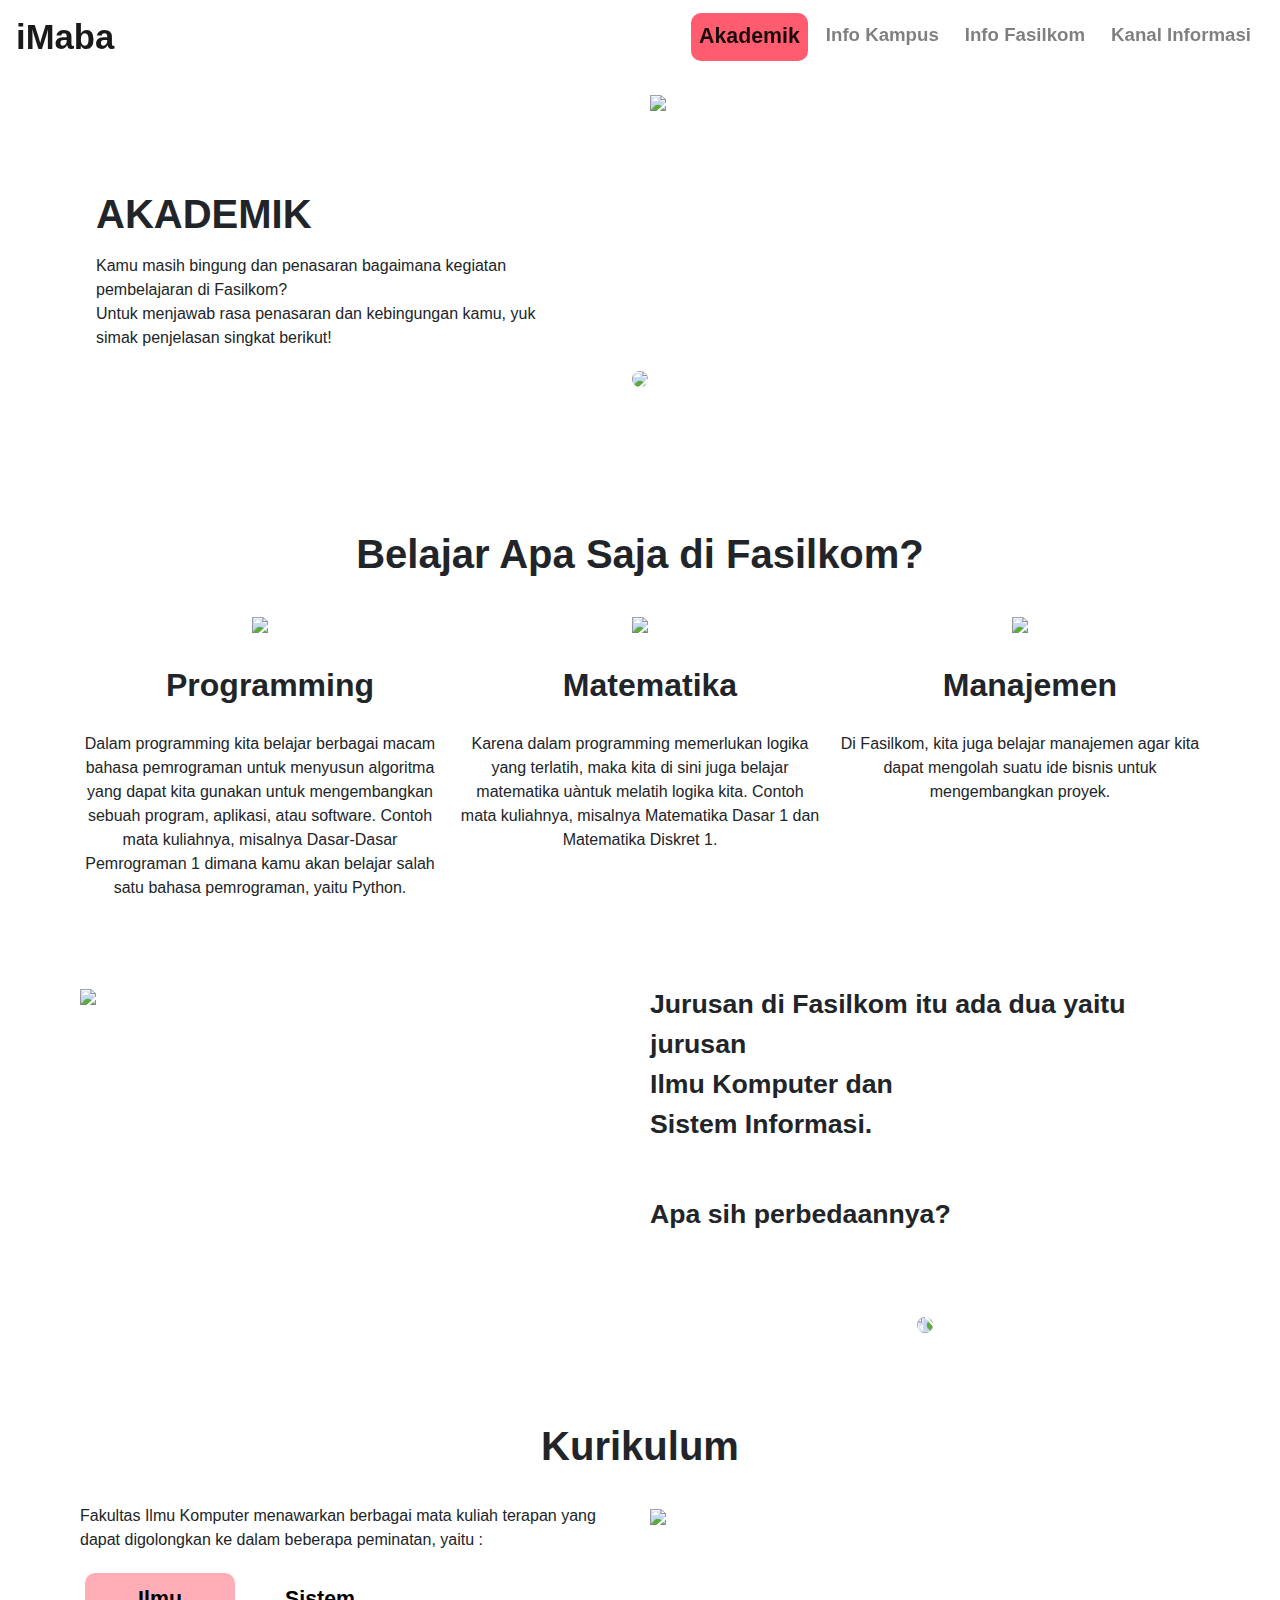
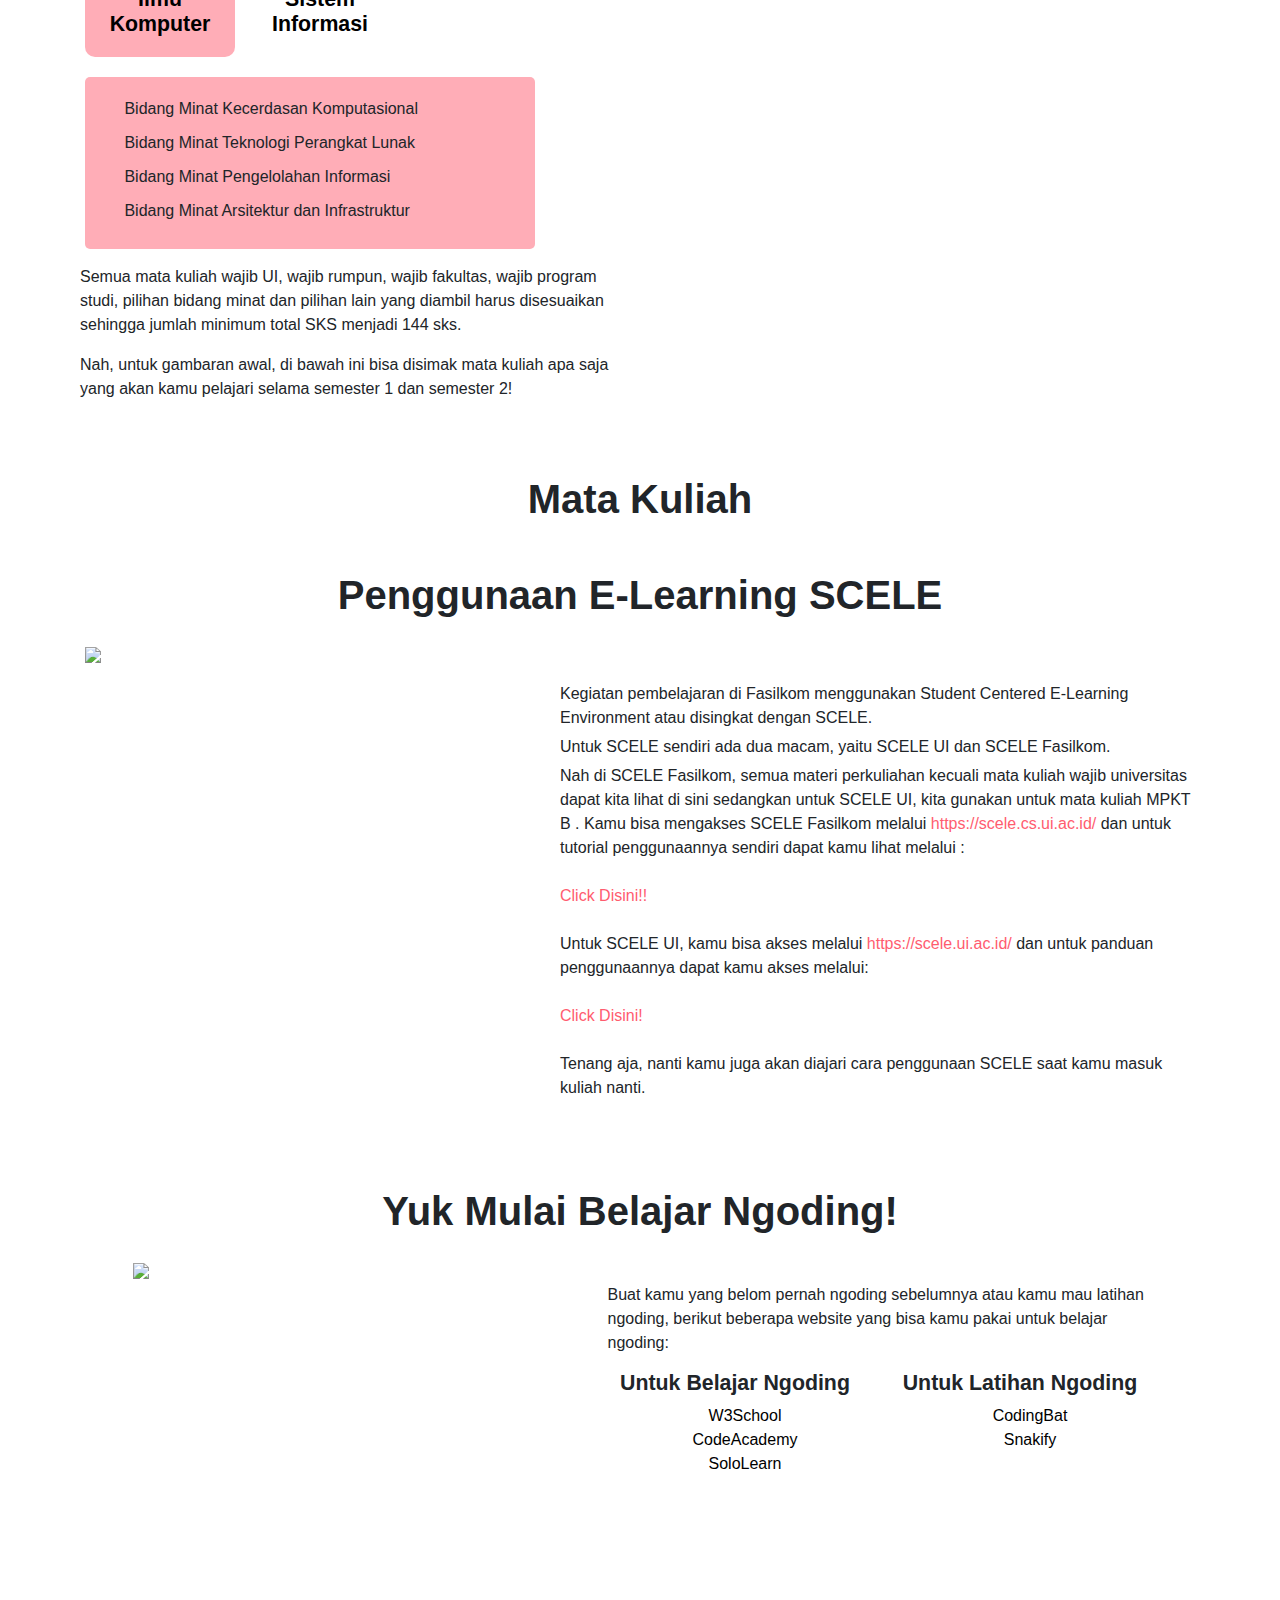
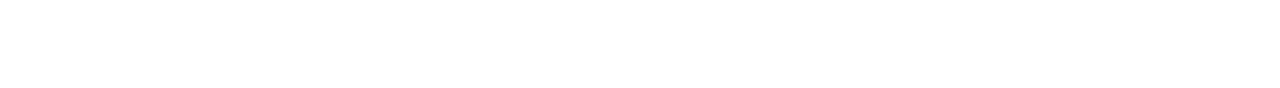
==== akademik.html @ 7ec6d820 "asd" ====
<!DOCTYPE html>
<html lang="en">
<head>
    <meta charset="UTF-8">
    <meta name="viewport" content="width=device-width, initial-scale=1.0">
    <meta http-equiv="X-UA-Compatible" content="ie=edge">
    <link rel="stylesheet" href="https://stackpath.bootstrapcdn.com/bootstrap/4.3.1/css/bootstrap.min.css" integrity="sha384-ggOyR0iXCbMQv3Xipma34MD+dH/1fQ784/j6cY/iJTQUOhcWr7x9JvoRxT2MZw1T" crossorigin="anonymous">
    <link rel="stylesheet" href="akademik.css">
    <link rel="stylesheet" href="navbar.css">
    <title>Akademik</title>
</head>
<body>
    <nav class="navbar fixed-top navbar-expand-lg navbar-light m-auto" id="navbar">
        <a class="navbar-brand mr-auto" id="imaba" href="index.html">iMaba</a>
        <button onclick="changeColorButton()" class="navbar-toggler ml-auto" type="button" data-toggle="collapse" data-target="#navbarSupportedContent" aria-controls="navbarSupportedContent" aria-expanded="false" aria-label="Toggle navigation">
            <span class="navbar-toggler-icon"></span>
          </button>
        <div class="collapse navbar-collapse ml-auto" id="navbarSupportedContent">
            <ul class="navbar-nav ml-auto">
                    <li class="nav-item">
                            <a class="nav-link active" id=akademik href="akademik.html">Akademik</a>
                        </li>
                <li class="nav-item">   
                    <a class="nav-link" id=UI href="#">Info Kampus</a>
                </li>
                <li class="nav-item">
                    <a class="nav-link" id=pacil href="#">Info Fasilkom</a>
                </li>
                <li class="nav-item">
                    <a class="nav-link" id=info href="#">Kanal Informasi</a>
                </li>
            </ul>
        </div>
    </nav>
    <div id="app">
            <div class="container-fluid first-page fadein-swap px-5" id="first-page">
                    <div class="row">
                        <div class="col-md-5 mx-5 opening">
                            <h1>AKADEMIK</h1>
                            <p class="mt-3">Kamu masih bingung dan penasaran bagaimana kegiatan pembelajaran di Fasilkom? <br> Untuk menjawab rasa penasaran dan kebingungan kamu, yuk simak penjelasan singkat berikut!</p>
                        </div>
                        <div class="col-md-6">
                                <img class="img-fluid person" src="Asset/200ppi/Asset 1people.png">
                    </div>
                </div>
                <div class="text-center">
                        <a class="text-center" id="start" style="border:none; border-radius: 50%; height: 80px; width:auto;" href="#part1">
                            <img class="img-button" src="Asset/200ppi/Asset 5button arrow.png" style="height: 80px; width:auto; border-radius: 50%; transition: 0.5s">
                        </a>
                    </div>
            </div>
                <div class="container part1 fadein-swap mb-5" id="part1" style="padding-top:90px;">
                    <h1 class="text-center">Belajar Apa Saja di Fasilkom?</h1>
                    <div class="row my-4">
                       <div class="col-md">
                           <div class="text-center">
                                <img src="Asset/200ppi/Asset 1komputer akademik.png" class="img-fluid" style="max-width: 200px; height:auto;">
                                <h2 class="text-center" style="padding-top: 30px; padding-left: 20px;padding-bottom: 20px;">Programming</h2>
                                <p> Dalam programming kita belajar berbagai macam bahasa pemrograman untuk menyusun algoritma yang dapat kita gunakan untuk mengembangkan sebuah program, aplikasi, atau software. Contoh mata kuliahnya, misalnya Dasar-Dasar Pemrograman 1 dimana kamu akan belajar salah satu bahasa pemrograman, yaitu Python.</p>
                            </div>         
                       </div>
                       <div class="col-md">
                            <div class="text-center">
                                    <img src="Asset/200ppi/Asset 2integral.png" class="img-fluid" style="max-width: 200px; height:auto;">
                                    <h2 class="text-center" style="padding-top: 30px; padding-left: 20px;padding-bottom: 20px;">Matematika</h2>
                                    <p> Karena dalam programming memerlukan 
                                            logika yang terlatih, maka kita di sini juga 
                                            belajar matematika uàntuk melatih 
                                            logika kita. Contoh mata kuliahnya, 
                                            misalnya Matematika Dasar 1 dan 
                                            Matematika Diskret 1.</p>
                                </div> 
                       </div> 
                       <div class="col-md fadein-swap">
                            <div class="text-center">
                                    <img src="Asset/200ppi/Asset 3manajemen.png" class="img-fluid" style="max-height: 200px; width:auto;">
                                    <h2 class="text-center" style="padding-top: 30px; padding-left: 20px;padding-bottom: 20px;">Manajemen</h2>
                                    <p> Di Fasilkom, kita juga belajar manajemen 
                                            agar kita dapat mengolah suatu ide 
                                            bisnis untuk mengembangkan proyek.</p>
                                </div> 
                       </div>
                    </div>
                </div>
            
                <div class="container slide mb-5 mx-auto" id="part2">
                    <div class="row">
                    <div class="col-md">
                        <img src="Asset/200ppi/Asset 4asking.png" style="max-width:300px; height:auto;" class="img-fluid">
                    </div>
                    <div class="col-md">
                            <p class="asking">Jurusan di Fasilkom itu ada dua yaitu jurusan 
                                    <br>Ilmu Komputer dan 
                                    <br>Sistem Informasi.</p>
                            <p class="asking">Apa sih perbedaannya?</p>
                            <div class="text-center">
                                <button  class="text-center arrow" style="background:none; border:none; height: 80px; width:auto;" onclick="showSlidesNext()" id="asking">
                                    <img src="Asset/200ppi/Asset 5button arrow.png" style="height: 80px; width:auto; transform: rotate(270deg); border-radius:50%; transition: 0.5s">
                                </button>
                            </div>
                    </div>
                </div>
                </div>
                <div class="container slide fadein mb-5 mx-auto" id="part3">
                        <div id="dummy" style="height:80px;"></div>
                        <h1 class="text-center">Perbedaan Ilmu Komputer dengan Sistem Informasi</h1>
                    <div class="row" style="padding-top: 30px;">
                        <div class="col-md">
                            <ul class="text-center list-group" id="switch-swap">
                                <li class="list-group-item text-center" id="ilkom" style="border-radius:10px; background: none;" >
                                    <button class="text-center" style="background:none; border:none; padding-top: 5px;" onclick="swapPerbedaanIlkom()"><h2 style="background:none;" class="text-center">Ilmu Komputer</h2></button>
                                </li>
                                <li class="list-group-item text-center" id ="SI" style="border-radius:10px; background: none;">
                                    <button class="text-center" id="SI-button"  style="background:none; border:none; " onclick="swapPerbedaanSI()"><h2 class="text-center" style="background:none;">Sistem Informasi</h2></button>
                                </li>
                            </ul>
                        </div>
                        <div class="col-md-7 mx-2" id="swaped">
                            <div class="swap fadein-swap">
                                    <p>Dalam jurusan Ilmu Komputer, kita belajar 
                                            pemanfaatan ilmu komputer, diantaranya desain 
                                            algoritma dan implementasinya untuk 
                                            mengembangkan perangkat lunak yang 
                                            berkualitas hingga pemutakhiran aplikasi 
                                            berbasis kecerdasan buatan, robotika, 
                                            pengolahan informasi multimedia, keamanan 
                                            informasi dan jaringan, serta pengolahan 
                                            data besar.</p>
                                        <p>Ilmu Komputer mencakup fondasi bidang komputasi, 
                                            meliputi pemrograman, perancangan & analisis algoritma, 
                                            arsitektur komputer, sistem operasi, jaringan komputer, 
                                            teori komputasi, sistem cerdas, rekayasa perangkat lunak, 
                                            analisis numerik, dan sebagainya.
                                            </p>
                            </div>
                            <div class="swap fadein-swap">
                                    <p>Dalam jurusan Sistem Informasi, kita menggabungkan 
                                            konsep komputer dengan bisnis manajemen. 
                                            Sistem Informasi berfokus pada pengembangan, 
                                            pemanfaatan, dan pengelolaan 
                                            Sistem Informasi/Teknologi Informasi d
                                            alam suatu organisasi.</p>
                                        <p>Sistem Informasi mencakup fondasi bidang bisnis, 
                                            meliputi administrasi bisnis, 
                                            prinsip-prinsip manajemen,  
                                            sistem informasi, sistem informasi 
                                            akuntansi dan keuangan, sistem-sistem 
                                            perusahaan, arsitektur & pemrograman 
                                            aplikasi perusahaan, dan sebagainya.
                                            </p>    
                             </div>   
                        </div>  
                    </div>
                </div>
                <div class="container mb-5 mx-auto" id="part4" style="margin-top: 30px;">
                    <h1 class="text-center">Kurikulum</h1>
                    <div class="row my-4">
                        <div class="col-md mx-auto mb-0">
                            <p>Fakultas Ilmu Komputer menawarkan berbagai mata kuliah terapan yang dapat 
                                    digolongkan ke dalam beberapa peminatan, yaitu :</p>
                                <ul class="list-group list-group-horizontal" style="margin-bottom: 20px;margin-top: 10px;">
                                    <li class="list-group-item text-center" id="minat-ilkom-button" style="border:none; background: none; padding:7.5px;">
                                        <button class="text-center" onclick="swapMinatIlkom()"><h2 class="text-center">Ilmu Komputer</h2></button>
                                    </li>
                                    <li class="list-group-item text-center" id="minat-SI-button" style="border:none; background: none; padding:7.5px;">
                                        <button class="text-center" onclick="swapMinatSI()"><h2 class="text-center">Sistem Informasi</h2></button>
                                    </li>
                                </ul>
                            <div class="list-minat mb-3" id="minat" style="max-width:450px;">
                                <div class="minat fadein-swap">
                                <ul>
                                    <li>
                                        <img src="Asset/200ppi/Asset 4buble list.png" style="height:10px; width:10px;" alt=""> Bidang Minat Kecerdasan Komputasional
                                    </li>
                                    <li>
                                        <img src="Asset/200ppi/Asset 4buble list.png" style="height:10px; width:10px;" alt=""> Bidang Minat Teknologi Perangkat Lunak
                                    </li>
                                    <li>
                                        <img src="Asset/200ppi/Asset 4buble list.png" style="height:10px; width:10px;" alt=""> Bidang Minat Pengelolahan Informasi
                                    </li>
                                    <li>
                                        <img src="Asset/200ppi/Asset 4buble list.png" style="height:10px; width:10px;" alt=""> Bidang Minat Arsitektur dan Infrastruktur
                                    </li>
                                </ul>
                            </div>
                            <div class="minat fadein-swap">
                                <ul>
                                    <li>
                                        <img src="Asset/200ppi/Asset 4buble list.png" style="height:10px; width:10px;" alt=""> Bidang Minat Teknologi Informasi
                                    </li>
                                    <li>
                                        <img src="Asset/200ppi/Asset 4buble list.png" style="height:10px; width:10px;" alt=""> Bidang Minat Sistem Enterprise
                                    </li>
                                </ul>
                            </div>
                            </div>
                            <p>Semua mata kuliah wajib UI, wajib rumpun, wajib fakultas, wajib program studi, 
                                    pilihan bidang minat dan pilihan lain yang diambil harus disesuaikan sehingga 
                                    jumlah minimum total SKS menjadi 144 sks.</p>
                            <p>Nah, untuk gambaran awal, di bawah ini bisa disimak mata kuliah apa saja yang 
                                    akan kamu pelajari selama semester 1 dan semester 2!</p>
                        </div>
                        <div class="col-md" id="gambar-part4">
                            <img class="text-center img-fluid" src="Asset/200ppi/Asset 1part 4 image.png">
                        </div>
                    </div>
                </div>
                <div id="part5" class="container mb-5">
                    <h1 class="text-center">Mata Kuliah</h1>
                </div>
                <div id="part6" class="container mb-5">
                    <h1 class="text-center">Penggunaan E-Learning SCELE</h1>
                    <div class="row my-4">
                        <div class="col-md-5">
                            <img class="img-fluid mx-auto" style="max-width: 350px; height: auto; padding: 0px;
                            margin: 0px;" src='Asset/200ppi/Asset 2part 6 image.png'>
                        </div>
                        <div class="col-md my-4">
                            <p>Kegiatan pembelajaran di Fasilkom menggunakan 
                                    Student Centered E-Learning Environment atau disingkat 
                                    dengan SCELE. </p>
                            <p>Untuk SCELE sendiri ada dua macam, yaitu SCELE UI dan 
                                    SCELE Fasilkom.</p>
                            <p>Nah di SCELE Fasilkom, semua materi perkuliahan kecuali 
                                    mata kuliah wajib universitas dapat kita lihat di sini 
                                    sedangkan untuk SCELE UI, kita gunakan untuk mata kuliah 
                                    MPKT B . Kamu bisa mengakses SCELE Fasilkom melalui <a style="color:#FF5C6F" href="">https://scele.cs.ui.ac.id/</a> dan untuk tutorial penggunaannya 
                                    sendiri dapat kamu lihat melalui : <br><br>
                            <a style="color:#FF5C6F; width:auto;" href="https://scele.cs.ui.ac.id/static/tutorial/tutorial_mahasiswa.pdf">Click Disini!!</a> 
                             <br><br>     Untuk SCELE UI, kamu bisa akses melalui <a style="color:#FF5C6F;" href="https://scele.ui.ac.id/">https://scele.ui.ac.id/</a>  
                                    dan untuk panduan penggunaannya dapat kamu akses 
                                    melalui:

                                    <br><br><a style="color:#FF5C6F; width:auto;" href="https://drive.google.com/file/d/0BwbADLEbKNsBY01rUT
                                    c1VzJocWc/view">Click Disini!</a> 

                            <br><br> Tenang aja, nanti kamu juga akan diajari 
                                    cara penggunaan SCELE saat kamu masuk kuliah nanti.</p>
                        </div>
                    </div>
                </div>
                <div id="part7" class="container mb-5">
                    <h1 class="text-center">Yuk Mulai Belajar Ngoding!</h1>
                    <div class="row justify-content-center my-4">
                        <div class="col-md-5">
                            <img class="img-fluid mx-auto" src="Asset/200ppi/Asset 3part 7 image.png" style="width: auto; height: 300px">
                        </div>
                        <div class="col-md-6 my-4">
                        <p>Buat kamu yang belom pernah ngoding sebelumnya atau kamu mau latihan ngoding, berikut beberapa website yang bisa kamu pakai untuk belajar ngoding:</p>
                        <div class="row">
                            <div class="col-sm text-center">
                                <h2>Untuk Belajar Ngoding</h2>
                                <ul>
                                    <li>
                                        <a href="https://www.w3schools.com/">W3School</a>
                                    </li>
                                    <li>
                                        <a href="https://www.codecademy.com/">CodeAcademy</a>
                                    </li>
                                    <li>
                                        <a href="https://www.sololearn.com/">SoloLearn</a>
                                    </li>
                                </ul>
                            </div>
                            <div class="col-sm text-center">
                                <h2>Untuk Latihan Ngoding</h2>
                                <ul>
                                    <li>
                                        <a href="https://codingbat.com/java">CodingBat</a>
                                    </li>
                                    <li>
                                        <a href="https://snakify.org/en/">Snakify</a>
                                    </li>
                                </ul>
                            </div>
                        </div>
                    </div>
                        </div>
                        
                        
                </div>
            
    </div>
    <script src="https://code.jquery.com/jquery-3.3.1.slim.min.js" integrity="sha384-q8i/X+965DzO0rT7abK41JStQIAqVgRVzpbzo5smXKp4YfRvH+8abtTE1Pi6jizo" crossorigin="anonymous"></script>
    <script src="https://cdnjs.cloudflare.com/ajax/libs/popper.js/1.14.7/umd/popper.min.js" integrity="sha384-UO2eT0CpHqdSJQ6hJty5KVphtPhzWj9WO1clHTMGa3JDZwrnQq4sF86dIHNDz0W1" crossorigin="anonymous"></script>
    <script src="https://stackpath.bootstrapcdn.com/bootstrap/4.3.1/js/bootstrap.min.js" integrity="sha384-JjSmVgyd0p3pXB1rRibZUAYoIIy6OrQ6VrjIEaFf/nJGzIxFDsf4x0xIM+B07jRM" crossorigin="anonymous"></script>
    <script type='text/javascript' src="Akademik.js"></script>

</body>
</html>
---- akademik.css ----
@font-face{
    font-family: 'Nunito';
    src: url('https://fonts.googleapis.com/css?family=Nunito');
}

@font-face{
    font-family: 'Rubik';
    src: url('https://fonts.googleapis.com/css?family=Rubik');
}
html{
    scroll-behavior: smooth;
    padding:0px;
    margin:0px;
}

.active{
    background-color: #FF5C6F;
    border-radius: 10px;
    font-weight: bold;
    font-size: 16pt;
    margin:0px;
}

.asking{
    font-family: 'Rubik',sans-serif;
    font: medium;
    font-weight:bold;
    font-size: 20pt;
    margin-bottom: 50px;
}
.first-page{
    background: url("Asset/200ppi/Asset\ 2bg\ akademik.png") center center no-repeat;
    background-size: cover,contain;
    padding-top: 90px;
    padding-bottom: 50px;
}
.first-page .opening{
    padding-top:100px;
}

.first-page .person{
    max-width: 700px;
    max-height:535px;
}
h1{
    font-family: 'Rubik', sans-serif;
    font-weight: bold;
}
h2{
    font-family: 'Nunito',sans-serif;
    font-weight: bold;
}
p{
    font-family: 'Nunito', sans-serif;
    font-weight: normal;
    font-size: 12pt;
}

.col-md {
    padding :10px;
}

#part3 .col-md{
    padding:none;
    margin:none;
}

.fadein{
    animation-name: fadein-slide    ;
    animation-duration: 1s;
}

.fadein-swap{
    animation-name: fadein;
    animation-duration: 1s;
}

#part3 .list-group-item{
    background: none;
    border:none;
    width:300px;
}
#part2 .col-md button img:hover, #first-page #start img:hover{
    background: #FFD4D9;
    background-size: contain,cover;
}

.hoverBackgroundSI,
.hoverBackgroundIlkom{
    position:relative;
    background: none;
}


.hoverBackgroundIlkom::after{
    content:"";
    position:absolute;
    background: linear-gradient(90deg, #FFADB7 30%, transparent 70%);
    bottom: 0;
    left: 0;
    right: 0;
    top:0;
    z-index: -1;
    border:none;
}

.hoverBackgroundSI::after{
    content:"";
    position:absolute;
    background: linear-gradient(90deg, #FFCCD2 30%, transparent 70%);
    bottom: 0;
    left: 0;
    right: 0;
    top:0;
    z-index: -1;
    border:none;
}

.hoverBackgroundIlkom,
.hoverBackgroundSI,
.hoverBackgroundIlkom::after,
.hoverBackgroundSI::after{
    background-size: 400%;
    background-position: 100%;
    transition: top 0.3s ease-in;
    -o-transition:      0.3s ease-in;
    -ms-transition:     0.3s ease-in;   
    -moz-transition:    0.3s ease-in;
    -webkit-transition: 0.3s ease-in;
    border-radius: 10px;
    border:none;
}
.hoverBackgroundIlkom:hover,
.hoverBackgroundSI:hover,
.hoverBackgroundIlkom:hover::after,
.hoverBackgroundSI:hover::after{
    background-position: 0;
    border:none;
}

#part3 .list-group-item {
    max-width: 300px;
    height:auto;
    margin:5px;
}

#part3 #swaped{
    padding:20px; 
    border-radius: 5px;
}

#part4 .list-group .list-group-item h2{
    font-size:16pt;
    margin:0px;
    padding-top: 5px;
    padding-bottom: 10px;
}
#part4 .list-group .list-group-item{
    max-width:150px;
    height:auto;
    padding:0px;
    padding-top: 5px;
    margin:5px;
    margin-bottom: 0px;
    border-radius: 10px;
}

#part4 .list-minat{
    margin-top:0px;
    border-radius: 5px;
    padding:5px;
    padding-top: 15px;
}

#part4 button{
    background: none;
    border:none;
}

#part6 .col-md p{
    margin:5px;
}

#part7 a{
    color: black;
}

#part4 .list-minat ul,#part7 ul{
    list-style: none;
    margin-left:0px;
    padding-left: 20px;
}

#part4 .list-minat ul li{
    padding-top: 5px;
    padding-bottom: 5px;
}

#part4 .list-minat{
    margin-right: 5px;
    margin-left: 5px;
}

#part7 h2{
    font-size: 16pt;
}

#part7{
    padding-bottom: 100px;
}


@keyframes fadein{
    from{
        opacity: 0;
    }
    to{
        opacity: 1;
    }
}

@keyframes fadein-slide{
    from {opacity: 0;
    position: relative;
    left:1000px;}
    to{opacity: 1;
    position: relative;
    left:0px;}
}

@media(max-width: 500px){
    .first-page .person{
        max-width: 300px;
        height: auto;
    }
    body{
        background: none;
    }
    .first-page{
        background: #FFD4D9 center center no-repeat;
        background-size: cover,contain;
        padding-top :10px;
        margin:none;
        border: none;
        padding:10px;
    }
    nav{
        margin:none;
        position : fixed;
    }

    .navbar-brand{
        font-size: 20pt;
    }

    #part3 .row .col-md-5 h2{
        font-size: 16pt;
    }
    .fadein{
        animation-name: fadein;
        animation-duration: 0.5s;
    }
    #part4 img{
        max-width:300px; 
        height:auto; 
        margin:5px;
    }
    #part3 #swaped{
        padding-top:20px; 
        border-radius: 5px;
    }
    #part3 .list-group-item {
        margin:0px;
        border:none;
    }
    #part3 .list-group{
        padding-left: 0px;
        margin:0px;
    }
    #part3 .col-md{
        padding-left:5px;
        padding-right: 5px;
        padding-bottom: 5px;
    }

    #part6 img{
        max-width:300px;
        height: auto;
    }

    #part4 .gambar{
        max-width: 300px;
        height: auto;
        align-content: center;
    }

    #part3 .list-group-item h2{
        font-size:24px;
    }

    #part6 img{
        max-width: 250px;
        margin-left:5px;
        margin-right:5px;
        padding:0px;
    }
    


    



}
---- navbar.css ----
@font-face{
    font-family: 'Nunito';
    src: url('https://fonts.googleapis.com/css?family=Nunito');
}
nav{
    font-family: 'Rubik', sans-serif;
    font-weight: bold;
    transition: 0.5s;
    padding:0px;
    margin:0px;
}

nav .navbar-brand{
    font-size: 26pt;
    padding:0px;
}
nav .nav-item{
    font-size: 14pt;
    padding:5px;
    margin:0px;
}
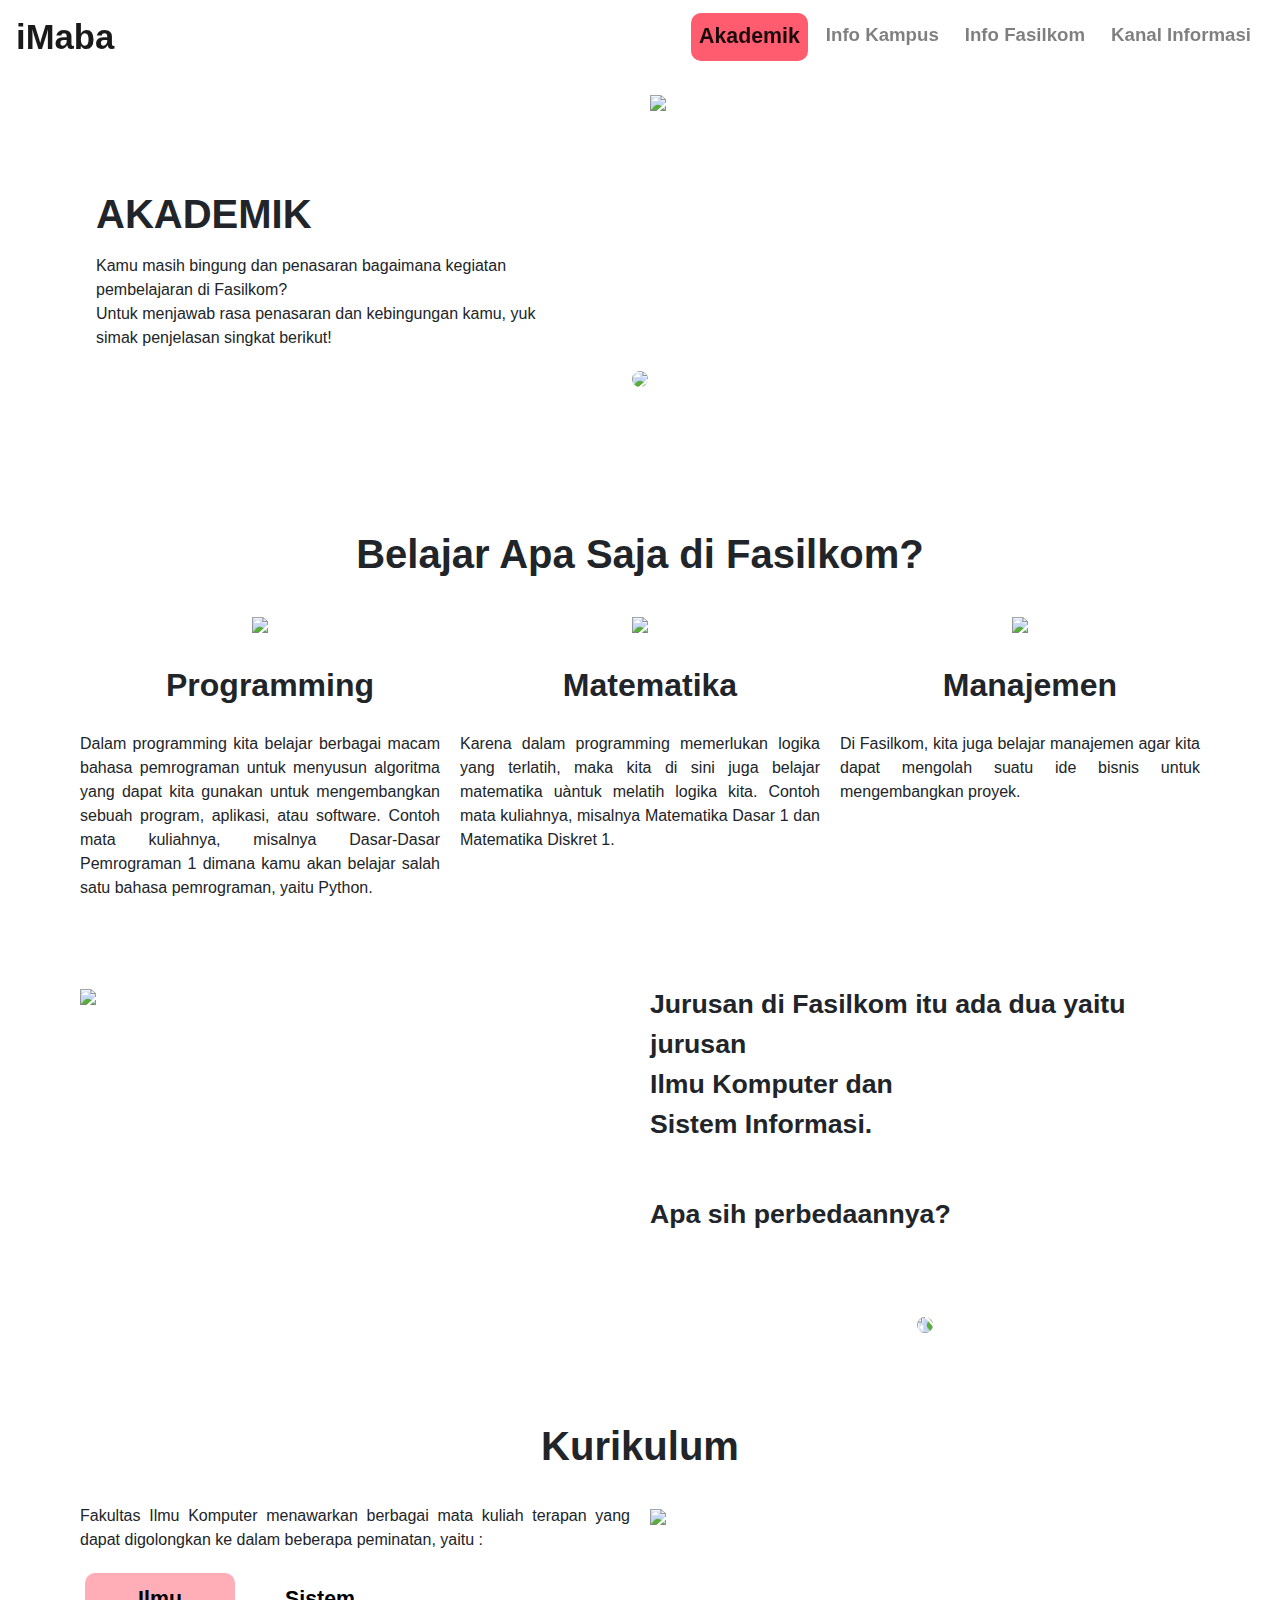
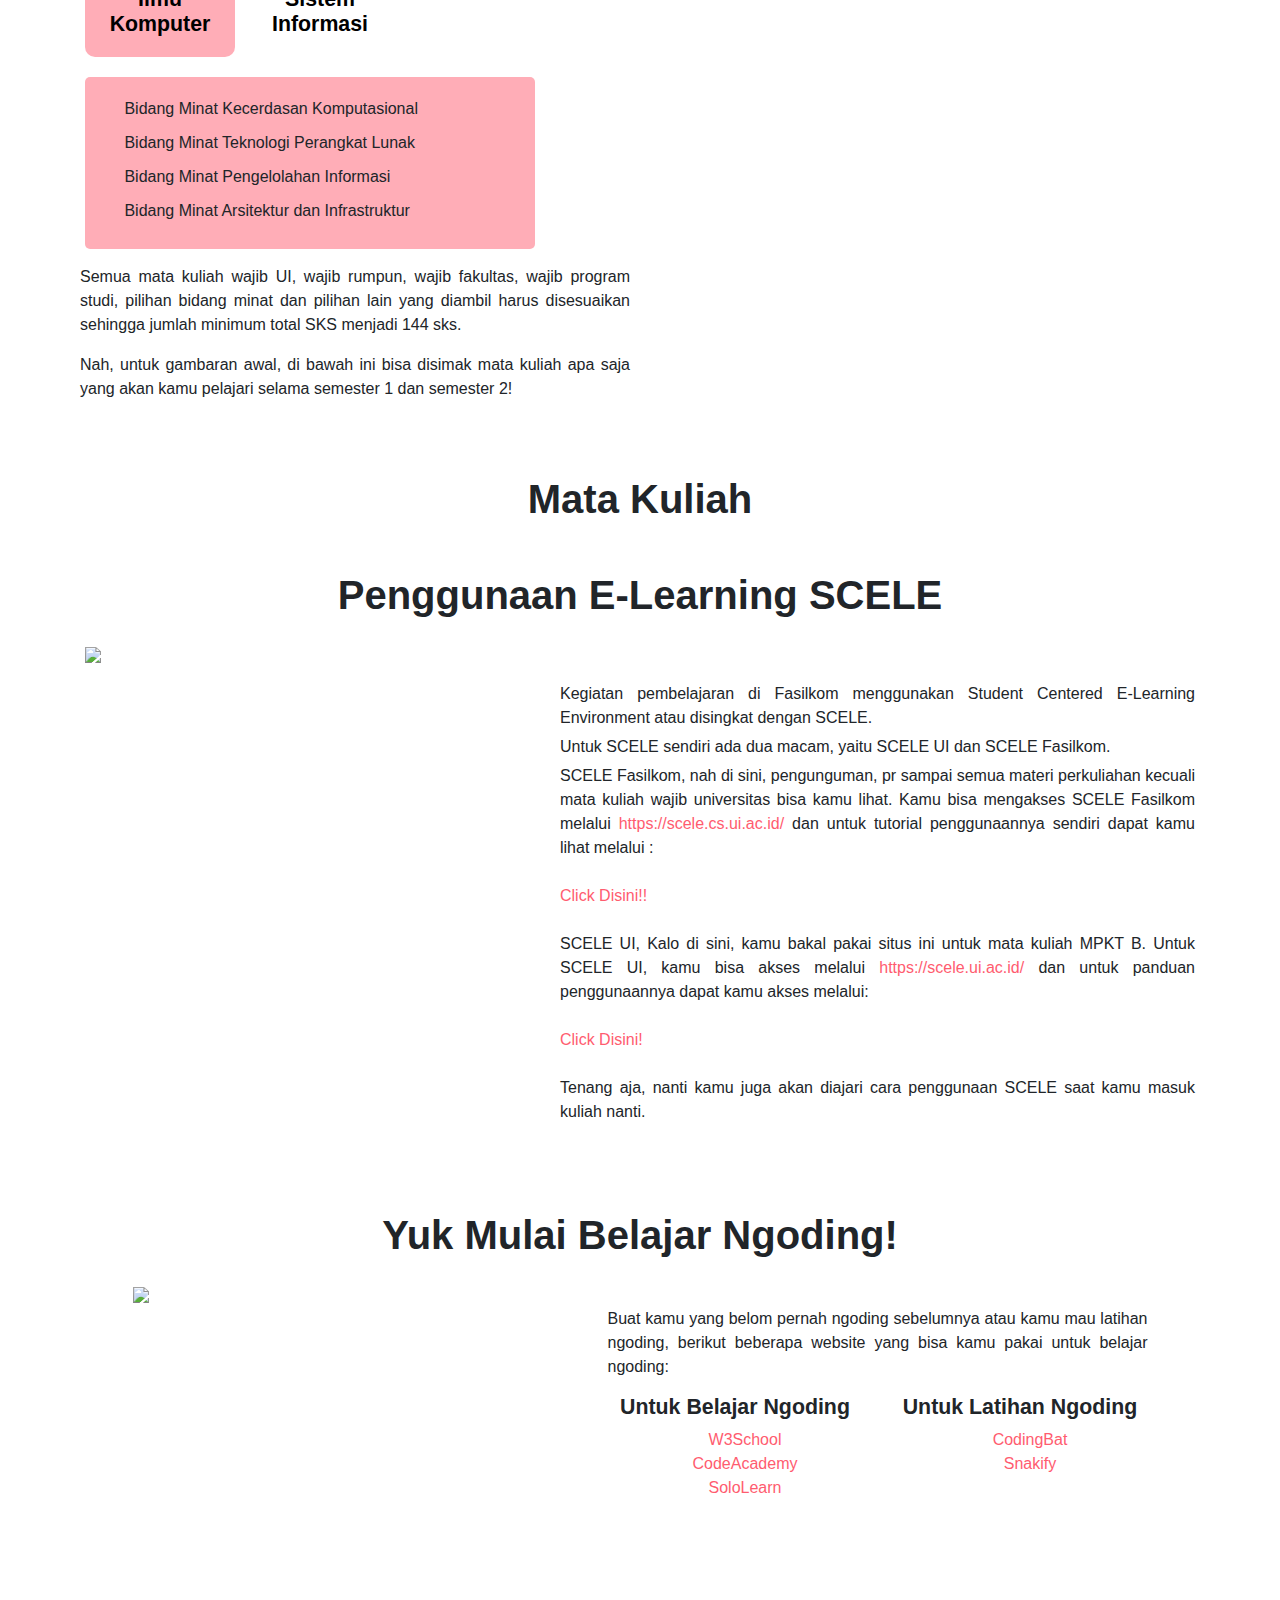
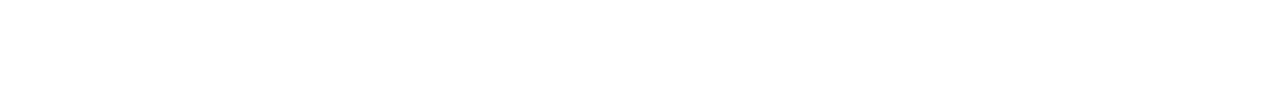
==== commit b244dd7a: "debug 18-4-2019 17.00" ====
--- a/akademik.html
+++ b/akademik.html
@@ -21,7 +21,7 @@
                             <a class="nav-link active" id=akademik href="akademik.html">Akademik</a>
                         </li>
                 <li class="nav-item">   
-                    <a class="nav-link" id=UI href="#">Info Kampus</a>
+                    <a class="nav-link" id=UI href="UI.html">Info Kampus</a>
                 </li>
                 <li class="nav-item">
                     <a class="nav-link" id=pacil href="#">Info Fasilkom</a>
@@ -54,16 +54,16 @@
                     <div class="row my-4">
                        <div class="col-md">
                            <div class="text-center">
-                                <img src="Asset/200ppi/Asset 1komputer akademik.png" class="img-fluid" style="max-width: 200px; height:auto;">
+                                <img src="Asset/200ppi/Asset 1komputer akademik.png" class="img-fluid" style="max-height: 150px; width:auto;">
                                 <h2 class="text-center" style="padding-top: 30px; padding-left: 20px;padding-bottom: 20px;">Programming</h2>
-                                <p> Dalam programming kita belajar berbagai macam bahasa pemrograman untuk menyusun algoritma yang dapat kita gunakan untuk mengembangkan sebuah program, aplikasi, atau software. Contoh mata kuliahnya, misalnya Dasar-Dasar Pemrograman 1 dimana kamu akan belajar salah satu bahasa pemrograman, yaitu Python.</p>
+                                <p class="text-justify"> Dalam programming kita belajar berbagai macam bahasa pemrograman untuk menyusun algoritma yang dapat kita gunakan untuk mengembangkan sebuah program, aplikasi, atau software. Contoh mata kuliahnya, misalnya Dasar-Dasar Pemrograman 1 dimana kamu akan belajar salah satu bahasa pemrograman, yaitu Python.</p>
                             </div>         
                        </div>
                        <div class="col-md">
                             <div class="text-center">
-                                    <img src="Asset/200ppi/Asset 2integral.png" class="img-fluid" style="max-width: 200px; height:auto;">
+                                    <img src="Asset/200ppi/Asset 2integral.png" class="img-fluid" style="max-height: 150px; width:auto;">
                                     <h2 class="text-center" style="padding-top: 30px; padding-left: 20px;padding-bottom: 20px;">Matematika</h2>
-                                    <p> Karena dalam programming memerlukan 
+                                    <p class="text-justify"> Karena dalam programming memerlukan 
                                             logika yang terlatih, maka kita di sini juga 
                                             belajar matematika uàntuk melatih 
                                             logika kita. Contoh mata kuliahnya, 
@@ -73,9 +73,9 @@
                        </div> 
                        <div class="col-md fadein-swap">
                             <div class="text-center">
-                                    <img src="Asset/200ppi/Asset 3manajemen.png" class="img-fluid" style="max-height: 200px; width:auto;">
+                                    <img src="Asset/200ppi/Asset 3manajemen.png" class="img-fluid" style="max-height: 150px; width:auto;">
                                     <h2 class="text-center" style="padding-top: 30px; padding-left: 20px;padding-bottom: 20px;">Manajemen</h2>
-                                    <p> Di Fasilkom, kita juga belajar manajemen 
+                                    <p class="text-justify"> Di Fasilkom, kita juga belajar manajemen 
                                             agar kita dapat mengolah suatu ide 
                                             bisnis untuk mengembangkan proyek.</p>
                                 </div> 
@@ -155,7 +155,7 @@
                 <div class="container mb-5 mx-auto" id="part4" style="margin-top: 30px;">
                     <h1 class="text-center">Kurikulum</h1>
                     <div class="row my-4">
-                        <div class="col-md mx-auto mb-0">
+                        <div class="col-md mx-auto mb-0 text-justify">
                             <p>Fakultas Ilmu Komputer menawarkan berbagai mata kuliah terapan yang dapat 
                                     digolongkan ke dalam beberapa peminatan, yaitu :</p>
                                 <ul class="list-group list-group-horizontal" style="margin-bottom: 20px;margin-top: 10px;">
@@ -215,19 +215,18 @@
                             <img class="img-fluid mx-auto" style="max-width: 350px; height: auto; padding: 0px;
                             margin: 0px;" src='Asset/200ppi/Asset 2part 6 image.png'>
                         </div>
-                        <div class="col-md my-4">
+                        <div class="col-md my-4 text-justify">
                             <p>Kegiatan pembelajaran di Fasilkom menggunakan 
                                     Student Centered E-Learning Environment atau disingkat 
                                     dengan SCELE. </p>
                             <p>Untuk SCELE sendiri ada dua macam, yaitu SCELE UI dan 
                                     SCELE Fasilkom.</p>
-                            <p>Nah di SCELE Fasilkom, semua materi perkuliahan kecuali 
-                                    mata kuliah wajib universitas dapat kita lihat di sini 
-                                    sedangkan untuk SCELE UI, kita gunakan untuk mata kuliah 
-                                    MPKT B . Kamu bisa mengakses SCELE Fasilkom melalui <a style="color:#FF5C6F" href="">https://scele.cs.ui.ac.id/</a> dan untuk tutorial penggunaannya 
+                            <p>SCELE Fasilkom, nah di sini, pengunguman, pr sampai semua materi perkuliahan kecuali mata kuliah wajib universitas bisa kamu lihat.
+                                Kamu bisa mengakses SCELE Fasilkom melalui <a style="color:#FF5C6F" href="">https://scele.cs.ui.ac.id/</a> dan untuk tutorial penggunaannya 
                                     sendiri dapat kamu lihat melalui : <br><br>
                             <a style="color:#FF5C6F; width:auto;" href="https://scele.cs.ui.ac.id/static/tutorial/tutorial_mahasiswa.pdf">Click Disini!!</a> 
-                             <br><br>     Untuk SCELE UI, kamu bisa akses melalui <a style="color:#FF5C6F;" href="https://scele.ui.ac.id/">https://scele.ui.ac.id/</a>  
+                             <br><br>SCELE UI, Kalo di sini, kamu bakal pakai situs ini untuk mata kuliah MPKT B.
+                                  Untuk SCELE UI, kamu bisa akses melalui <a style="color:#FF5C6F;" href="https://scele.ui.ac.id/">https://scele.ui.ac.id/</a>  
                                     dan untuk panduan penggunaannya dapat kamu akses 
                                     melalui:
 
@@ -246,19 +245,19 @@
                             <img class="img-fluid mx-auto" src="Asset/200ppi/Asset 3part 7 image.png" style="width: auto; height: 300px">
                         </div>
                         <div class="col-md-6 my-4">
-                        <p>Buat kamu yang belom pernah ngoding sebelumnya atau kamu mau latihan ngoding, berikut beberapa website yang bisa kamu pakai untuk belajar ngoding:</p>
+                        <p class="text-justify">Buat kamu yang belom pernah ngoding sebelumnya atau kamu mau latihan ngoding, berikut beberapa website yang bisa kamu pakai untuk belajar ngoding:</p>
                         <div class="row">
                             <div class="col-sm text-center">
                                 <h2>Untuk Belajar Ngoding</h2>
                                 <ul>
                                     <li>
-                                        <a href="https://www.w3schools.com/">W3School</a>
-                                    </li>
-                                    <li>
-                                        <a href="https://www.codecademy.com/">CodeAcademy</a>
-                                    </li>
-                                    <li>
-                                        <a href="https://www.sololearn.com/">SoloLearn</a>
+                                        <a style="color:#FF5C6F;" href="https://www.w3schools.com/">W3School</a>
+                                    </li>
+                                    <li>
+                                        <a style="color:#FF5C6F;" href="https://www.codecademy.com/">CodeAcademy</a>
+                                    </li>
+                                    <li>
+                                        <a style="color:#FF5C6F;" href="https://www.sololearn.com/">SoloLearn</a>
                                     </li>
                                 </ul>
                             </div>
@@ -266,10 +265,10 @@
                                 <h2>Untuk Latihan Ngoding</h2>
                                 <ul>
                                     <li>
-                                        <a href="https://codingbat.com/java">CodingBat</a>
-                                    </li>
-                                    <li>
-                                        <a href="https://snakify.org/en/">Snakify</a>
+                                        <a style="color:#FF5C6F;" href="https://codingbat.com/java">CodingBat</a>
+                                    </li>
+                                    <li>
+                                        <a style="color:#FF5C6F;" href="https://snakify.org/en/">Snakify</a>
                                     </li>
                                 </ul>
                             </div>
@@ -279,12 +278,12 @@
                         
                         
                 </div>
+                <script type='text/javascript' src="Akademik.js"></script>
             
     </div>
     <script src="https://code.jquery.com/jquery-3.3.1.slim.min.js" integrity="sha384-q8i/X+965DzO0rT7abK41JStQIAqVgRVzpbzo5smXKp4YfRvH+8abtTE1Pi6jizo" crossorigin="anonymous"></script>
     <script src="https://cdnjs.cloudflare.com/ajax/libs/popper.js/1.14.7/umd/popper.min.js" integrity="sha384-UO2eT0CpHqdSJQ6hJty5KVphtPhzWj9WO1clHTMGa3JDZwrnQq4sF86dIHNDz0W1" crossorigin="anonymous"></script>
     <script src="https://stackpath.bootstrapcdn.com/bootstrap/4.3.1/js/bootstrap.min.js" integrity="sha384-JjSmVgyd0p3pXB1rRibZUAYoIIy6OrQ6VrjIEaFf/nJGzIxFDsf4x0xIM+B07jRM" crossorigin="anonymous"></script>
-    <script type='text/javascript' src="Akademik.js"></script>
 
 </body>
 </html>--- a/akademik.css
+++ b/akademik.css
@@ -244,14 +244,6 @@
         border: none;
         padding:10px;
     }
-    nav{
-        margin:none;
-        position : fixed;
-    }
-
-    .navbar-brand{
-        font-size: 20pt;
-    }
 
     #part3 .row .col-md-5 h2{
         font-size: 16pt;
--- a/navbar.css
+++ b/navbar.css
@@ -18,4 +18,10 @@
     font-size: 14pt;
     padding:5px;
     margin:0px;
+}
+
+@media(max-width:500px){
+    .navbar-brand{
+        font-size: 20pt;
+    }
 }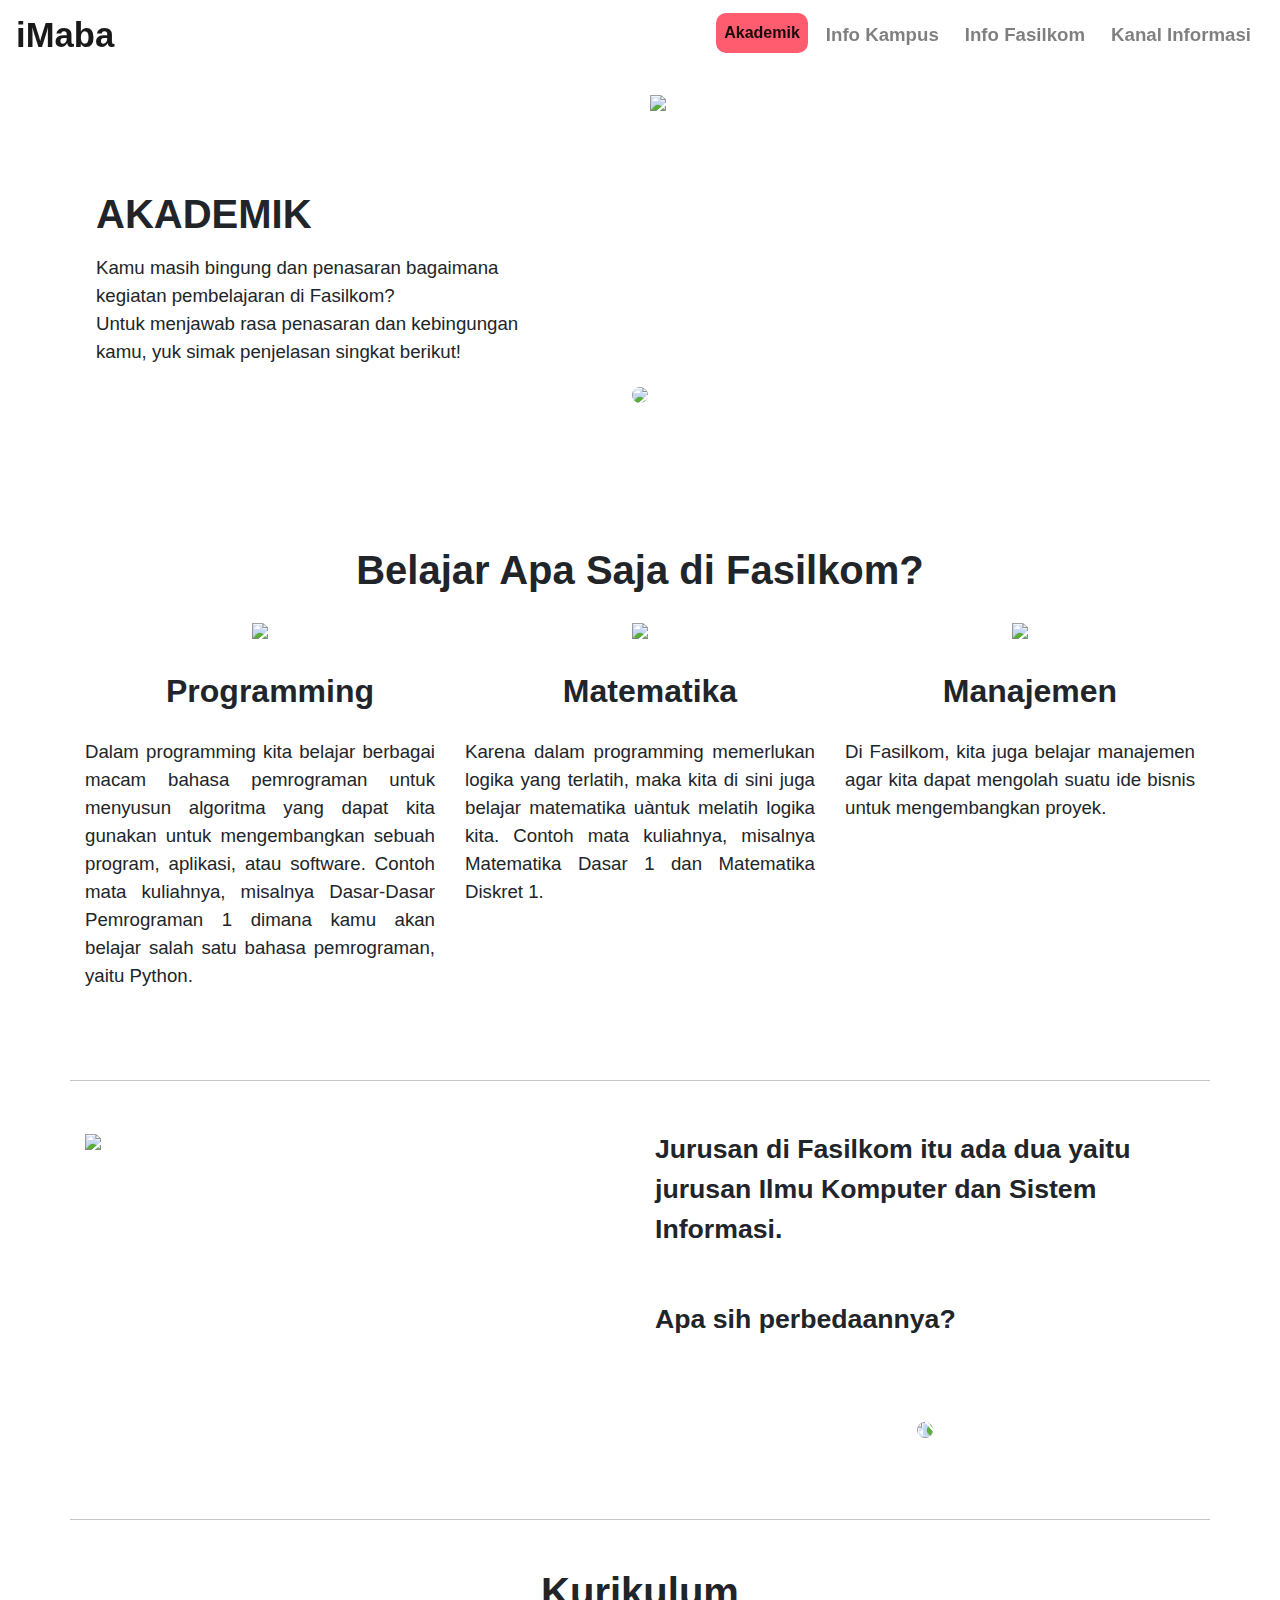
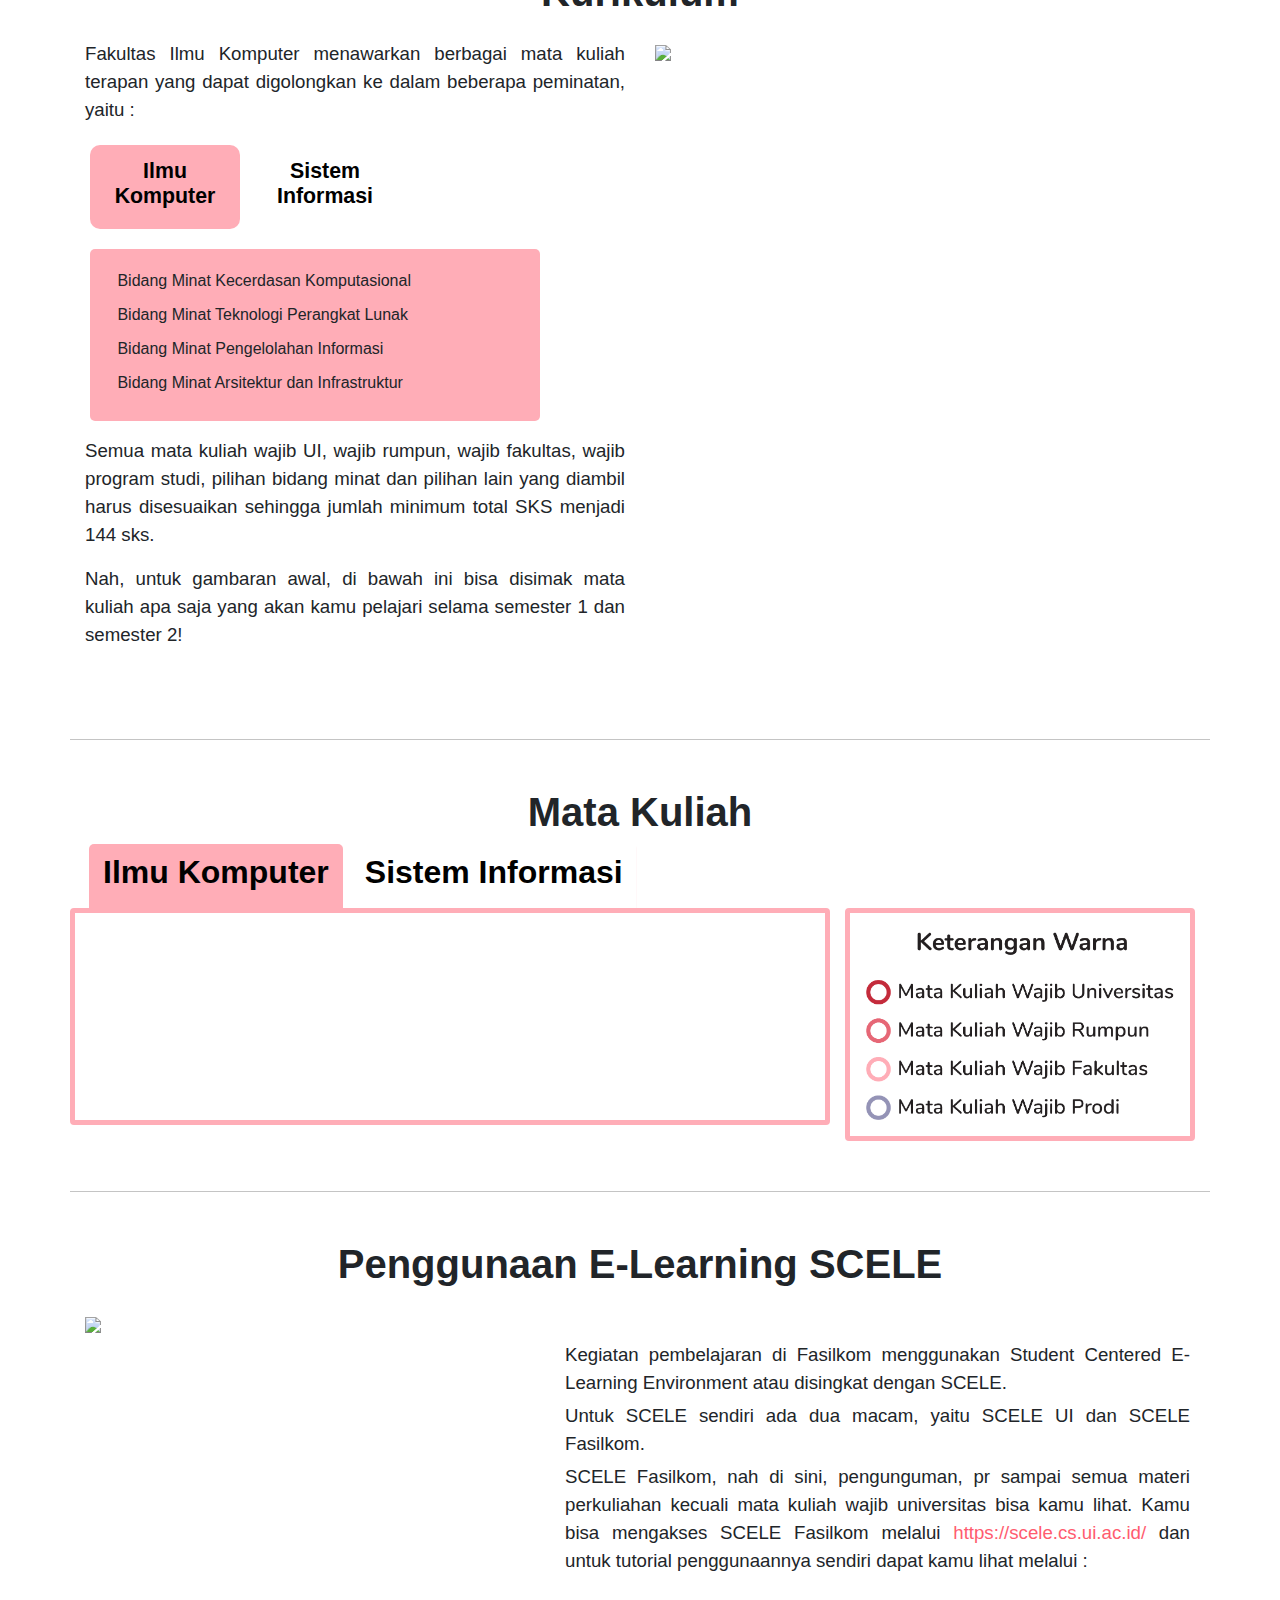
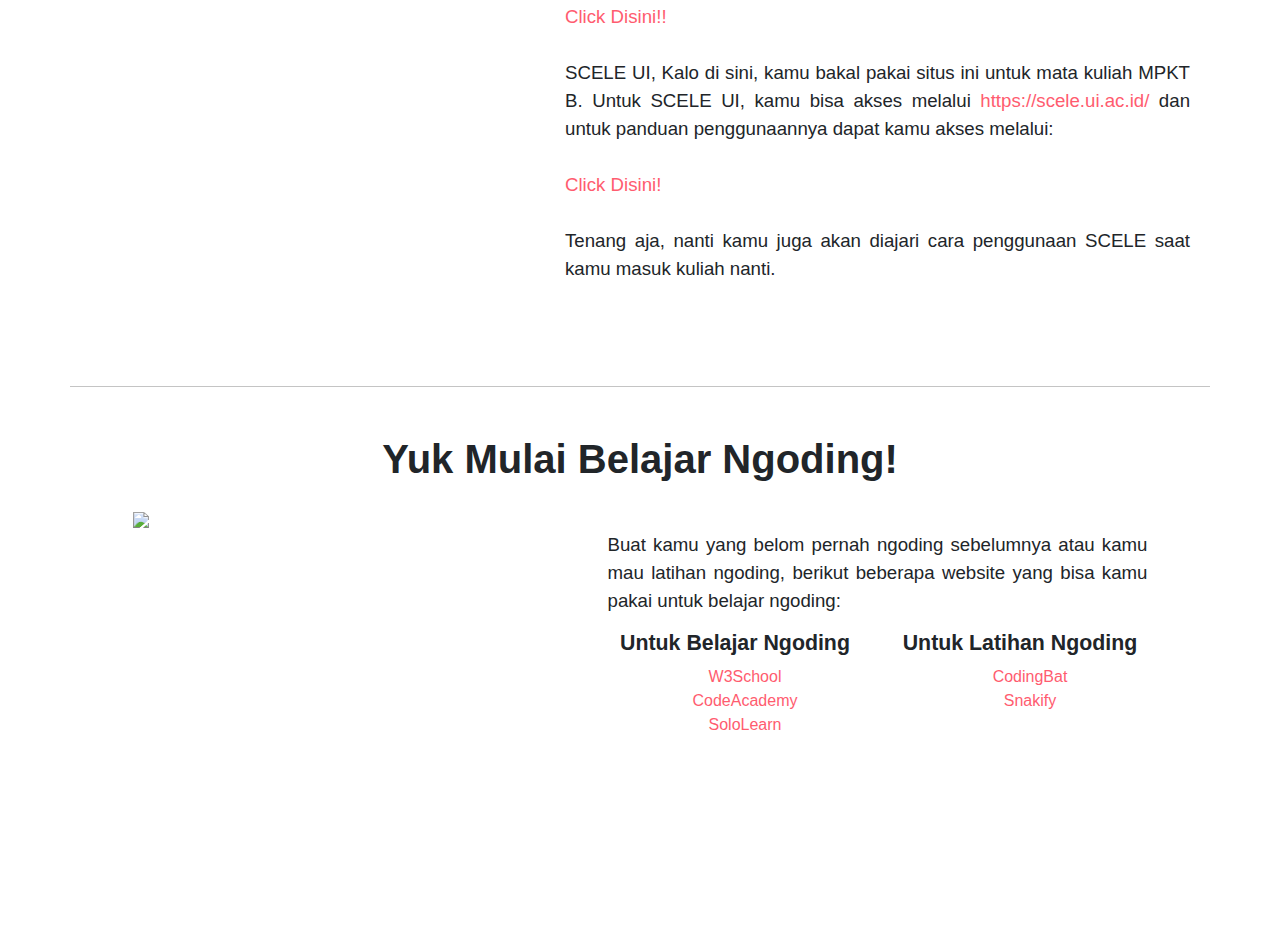
==== commit 94dbfe88: "tambahan matkul akademik" ====
--- a/akademik.html
+++ b/akademik.html
@@ -7,6 +7,26 @@
     <link rel="stylesheet" href="https://stackpath.bootstrapcdn.com/bootstrap/4.3.1/css/bootstrap.min.css" integrity="sha384-ggOyR0iXCbMQv3Xipma34MD+dH/1fQ784/j6cY/iJTQUOhcWr7x9JvoRxT2MZw1T" crossorigin="anonymous">
     <link rel="stylesheet" href="akademik.css">
     <link rel="stylesheet" href="navbar.css">
+    <link rel="apple-touch-icon-precomposed" sizes="57x57" href="Asset/Icon/apple-touch-icon-57x57.png" />
+    <link rel="apple-touch-icon-precomposed" sizes="114x114" href="Asset/Icon/apple-touch-icon-114x114.png" />
+    <link rel="apple-touch-icon-precomposed" sizes="72x72" href="Asset/Icon/apple-touch-icon-72x72.png" />
+    <link rel="apple-touch-icon-precomposed" sizes="144x144" href="Asset/Icon/apple-touch-icon-144x144.png" />
+    <link rel="apple-touch-icon-precomposed" sizes="60x60" href="Asset/Icon/apple-touch-icon-60x60.png" />
+    <link rel="apple-touch-icon-precomposed" sizes="120x120" href="Asset/Icon/apple-touch-icon-120x120.png" />
+    <link rel="apple-touch-icon-precomposed" sizes="76x76" href="Asset/Icon/apple-touch-icon-76x76.png" />
+    <link rel="apple-touch-icon-precomposed" sizes="152x152" href="Asset/Icon/apple-touch-icon-152x152.png" />
+    <link rel="icon" type="image/png" href="Asset/Icon/favicon-196x196.png" sizes="196x196" />
+    <link rel="icon" type="image/png" href="Asset/Icon/favicon-96x96.png" sizes="96x96" />
+    <link rel="icon" type="image/png" href="Asset/Icon/favicon-32x32.png" sizes="32x32" />
+    <link rel="icon" type="image/png" href="Asset/Icon/favicon-16x16.png" sizes="16x16" />
+    <link rel="icon" type="image/png" href="Asset/Icon/favicon-128.png" sizes="128x128" />
+    <meta name="application-name" content="&nbsp;"/>
+    <meta name="msapplication-TileColor" content="#FFFFFF" />
+    <meta name="msapplication-TileImage" content="Asset/Icon/mstile-144x144.png" />
+    <meta name="msapplication-square70x70logo" content="Asset/Icon/mstile-70x70.png" />
+    <meta name="msapplication-square150x150logo" content="Asset/Icon/mstile-150x150.png" />
+    <meta name="msapplication-wide310x150logo" content="Asset/Icon/mstile-310x150.png" />
+    <meta name="msapplication-square310x310logo" content="Asset/Icon/mstile-310x310.png" />
     <title>Akademik</title>
 </head>
 <body>
@@ -85,13 +105,13 @@
             
                 <div class="container slide mb-5 mx-auto" id="part2">
                     <div class="row">
-                    <div class="col-md">
-                        <img src="Asset/200ppi/Asset 4asking.png" style="max-width:300px; height:auto;" class="img-fluid">
+                    <div class="col-md mb-3">
+                        <img src="Asset/200ppi/Asset 4asking.png" class="img-fluid">
                     </div>
                     <div class="col-md">
                             <p class="asking">Jurusan di Fasilkom itu ada dua yaitu jurusan 
-                                    <br>Ilmu Komputer dan 
-                                    <br>Sistem Informasi.</p>
+                                    Ilmu Komputer dan 
+                                    Sistem Informasi.</p>
                             <p class="asking">Apa sih perbedaannya?</p>
                             <div class="text-center">
                                 <button  class="text-center arrow" style="background:none; border:none; height: 80px; width:auto;" onclick="showSlidesNext()" id="asking">
@@ -107,10 +127,10 @@
                     <div class="row" style="padding-top: 30px;">
                         <div class="col-md">
                             <ul class="text-center list-group" id="switch-swap">
-                                <li class="list-group-item text-center" id="ilkom" style="border-radius:10px; background: none;" >
-                                    <button class="text-center" style="background:none; border:none; padding-top: 5px;" onclick="swapPerbedaanIlkom()"><h2 style="background:none;" class="text-center">Ilmu Komputer</h2></button>
+                                <li class="list-group-item text-center p-3" id="ilkom" style="border-radius:10px; background: none;" >
+                                    <button class="text-center" id="ilkom-button" style="background:none; border:none;" onclick="swapPerbedaanIlkom()"><h2 style="background:none;" class="text-center" id="ilkom-h">Ilmu Komputer</h2></button>
                                 </li>
-                                <li class="list-group-item text-center" id ="SI" style="border-radius:10px; background: none;">
+                                <li class="list-group-item text-center p-3 " id ="SI" style="border-radius:10px; background: none;">
                                     <button class="text-center" id="SI-button"  style="background:none; border:none; " onclick="swapPerbedaanSI()"><h2 class="text-center" style="background:none;">Sistem Informasi</h2></button>
                                 </li>
                             </ul>
@@ -160,36 +180,36 @@
                                     digolongkan ke dalam beberapa peminatan, yaitu :</p>
                                 <ul class="list-group list-group-horizontal" style="margin-bottom: 20px;margin-top: 10px;">
                                     <li class="list-group-item text-center" id="minat-ilkom-button" style="border:none; background: none; padding:7.5px;">
-                                        <button class="text-center" onclick="swapMinatIlkom()"><h2 class="text-center">Ilmu Komputer</h2></button>
+                                        <button class="text-center" onclick="swapMinatIlkom()"><h2 class="text-center my-auto">Ilmu Komputer</h2></button>
                                     </li>
                                     <li class="list-group-item text-center" id="minat-SI-button" style="border:none; background: none; padding:7.5px;">
-                                        <button class="text-center" onclick="swapMinatSI()"><h2 class="text-center">Sistem Informasi</h2></button>
+                                        <button class="text-center" onclick="swapMinatSI()"><h2 class="text-center my-auto">Sistem Informasi</h2></button>
                                     </li>
                                 </ul>
                             <div class="list-minat mb-3" id="minat" style="max-width:450px;">
                                 <div class="minat fadein-swap">
-                                <ul>
-                                    <li>
-                                        <img src="Asset/200ppi/Asset 4buble list.png" style="height:10px; width:10px;" alt=""> Bidang Minat Kecerdasan Komputasional
-                                    </li>
-                                    <li>
-                                        <img src="Asset/200ppi/Asset 4buble list.png" style="height:10px; width:10px;" alt=""> Bidang Minat Teknologi Perangkat Lunak
-                                    </li>
-                                    <li>
-                                        <img src="Asset/200ppi/Asset 4buble list.png" style="height:10px; width:10px;" alt=""> Bidang Minat Pengelolahan Informasi
-                                    </li>
-                                    <li>
-                                        <img src="Asset/200ppi/Asset 4buble list.png" style="height:10px; width:10px;" alt=""> Bidang Minat Arsitektur dan Infrastruktur
+                                <ul class="px-2">
+                                    <li>
+                                        <img src="Asset/200ppi/Asset 4buble list.png" style="height:10px; width:10px;" alt="" class="mx-0 px-0"> Bidang Minat Kecerdasan Komputasional
+                                    </li>
+                                    <li>
+                                        <img src="Asset/200ppi/Asset 4buble list.png" style="height:10px; width:10px;" alt="" class="mx-0 px-0"> Bidang Minat Teknologi Perangkat Lunak
+                                    </li>
+                                    <li>
+                                        <img src="Asset/200ppi/Asset 4buble list.png" style="height:10px; width:10px;" alt="" class="mx-0 px-0"> Bidang Minat Pengelolahan Informasi
+                                    </li>
+                                    <li>
+                                        <img src="Asset/200ppi/Asset 4buble list.png" style="height:10px; width:10px;" alt="" class="mx-0 px-0"> Bidang Minat Arsitektur dan Infrastruktur
                                     </li>
                                 </ul>
                             </div>
                             <div class="minat fadein-swap">
-                                <ul>
-                                    <li>
-                                        <img src="Asset/200ppi/Asset 4buble list.png" style="height:10px; width:10px;" alt=""> Bidang Minat Teknologi Informasi
-                                    </li>
-                                    <li>
-                                        <img src="Asset/200ppi/Asset 4buble list.png" style="height:10px; width:10px;" alt=""> Bidang Minat Sistem Enterprise
+                                <ul class="px-2">
+                                    <li>
+                                        <img src="Asset/200ppi/Asset 4buble list.png" style="height:10px; width:10px;" alt="" class="mx-0 px-0"> Bidang Minat Teknologi Informasi
+                                    </li>
+                                    <li>
+                                        <img src="Asset/200ppi/Asset 4buble list.png" style="height:10px; width:10px;" alt="" class="mx-0 px-0"> Bidang Minat Sistem Enterprise
                                     </li>
                                 </ul>
                             </div>
@@ -205,15 +225,32 @@
                         </div>
                     </div>
                 </div>
-                <div id="part5" class="container mb-5">
+                <div id="part5" class="container mb-5 mx-auto">
                     <h1 class="text-center">Mata Kuliah</h1>
+                    <ul class="list-group list-group-horizontal px-0 mx-0">
+                        <li class="list-group-item border-0 p-2 mx-1 hoverMatkulIlkom" style="background: #FFADB7; border-bottom-left-radius: 0px;">
+                            <button id="matkul-ilkom" onclick="changeMatkul(this)" style="border:none; background: none;"><h2>Ilmu Komputer</h2></button>
+                        </li>
+                        <li class="list-group-item border-0 p-2 mx-1 hoverMatkulSI" style="border-bottom-right-radius: 0px;">
+                            <button id="matkul-SI" onclick="changeMatkul(this)" style="border:none; background:none;"><h2>Sistem Informasi</h2></button>
+                        </li>
+                    </ul>
+                    <div class="row" >
+                        <div id="col-matkul" class="col-lg-8 rounded p-2 mb-3 mx-0" style="border:#FFADB7 solid 5px;">
+                            <img  src="Asset/200ppi/Matkul Ilkom.png" class="img-fluid swap-matkul fadein" style="display:block;" alt="">
+                            <img  src="Asset/200ppi/Matkul SI.png" alt="" style="display:none;" class=" fadein img-fluid swap-matkul">
+                        </div>  
+                        <div class="col-md-4" id="col-keterangan">
+                            <img src="Asset/200ppi/Keterangan AJa.png" style="border: #FFADB7 solid 5px;" class="img-fluid rounded p-3" alt="">
+                        </div>
+                    </div>
+                    
                 </div>
                 <div id="part6" class="container mb-5">
                     <h1 class="text-center">Penggunaan E-Learning SCELE</h1>
                     <div class="row my-4">
                         <div class="col-md-5">
-                            <img class="img-fluid mx-auto" style="max-width: 350px; height: auto; padding: 0px;
-                            margin: 0px;" src='Asset/200ppi/Asset 2part 6 image.png'>
+                            <img class="img-fluid mx-auto" src='Asset/200ppi/Asset 2part 6 image.png'>
                         </div>
                         <div class="col-md my-4 text-justify">
                             <p>Kegiatan pembelajaran di Fasilkom menggunakan 
@@ -274,16 +311,12 @@
                             </div>
                         </div>
                     </div>
-                        </div>
-                        
-                        
-                </div>
-                <script type='text/javascript' src="Akademik.js"></script>
-            
+                </div>        
+                </div>
+                <script type='text/javascript' src="Akademik.js"></script>   
     </div>
     <script src="https://code.jquery.com/jquery-3.3.1.slim.min.js" integrity="sha384-q8i/X+965DzO0rT7abK41JStQIAqVgRVzpbzo5smXKp4YfRvH+8abtTE1Pi6jizo" crossorigin="anonymous"></script>
     <script src="https://cdnjs.cloudflare.com/ajax/libs/popper.js/1.14.7/umd/popper.min.js" integrity="sha384-UO2eT0CpHqdSJQ6hJty5KVphtPhzWj9WO1clHTMGa3JDZwrnQq4sF86dIHNDz0W1" crossorigin="anonymous"></script>
     <script src="https://stackpath.bootstrapcdn.com/bootstrap/4.3.1/js/bootstrap.min.js" integrity="sha384-JjSmVgyd0p3pXB1rRibZUAYoIIy6OrQ6VrjIEaFf/nJGzIxFDsf4x0xIM+B07jRM" crossorigin="anonymous"></script>
-
 </body>
 </html>--- a/akademik.css
+++ b/akademik.css
@@ -17,8 +17,12 @@
     background-color: #FF5C6F;
     border-radius: 10px;
     font-weight: bold;
-    font-size: 16pt;
+    font-size: 12pt;
     margin:0px;
+}
+
+button:focus,button:active{
+    outline: none !important;
 }
 
 .asking{
@@ -38,6 +42,18 @@
     padding-top:100px;
 }
 
+
+#part1,
+#part2,
+#part3,
+#part4,
+#part5,
+#part6{
+    padding-bottom:50px;
+    border-bottom: #c4c4c4 solid 1px;
+}
+
+
 .first-page .person{
     max-width: 700px;
     max-height:535px;
@@ -47,17 +63,13 @@
     font-weight: bold;
 }
 h2{
-    font-family: 'Nunito',sans-serif;
+    font-family: 'Nunito SemiBold',sans-serif;
     font-weight: bold;
 }
 p{
     font-family: 'Nunito', sans-serif;
     font-weight: normal;
-    font-size: 12pt;
-}
-
-.col-md {
-    padding :10px;
+    font-size: 14pt;
 }
 
 #part3 .col-md{
@@ -86,13 +98,16 @@
 }
 
 .hoverBackgroundSI,
-.hoverBackgroundIlkom{
+.hoverBackgroundIlkom,
+.hoverMatkulSI,
+.hoverMatkulIlkom{
     position:relative;
     background: none;
 }
 
 
-.hoverBackgroundIlkom::after{
+.hoverBackgroundIlkom::after,
+.hoverMatkulIlkom::after{
     content:"";
     position:absolute;
     background: linear-gradient(90deg, #FFADB7 30%, transparent 70%);
@@ -104,7 +119,8 @@
     border:none;
 }
 
-.hoverBackgroundSI::after{
+.hoverBackgroundSI::after,
+.hoverMatkulSI::after{
     content:"";
     position:absolute;
     background: linear-gradient(90deg, #FFCCD2 30%, transparent 70%);
@@ -130,10 +146,30 @@
     border-radius: 10px;
     border:none;
 }
+
+.hoverMatkulIlkom,
+.hoverMatkulSI,
+.hoverMatkulSI::after,
+.hoverMatkulIlkom::after{
+    background-size: 400%;
+    background-position: 100%;
+    transition: top 0.3s ease-in;
+    -o-transition:      0.3s ease-in;
+    -ms-transition:     0.3s ease-in;   
+    -moz-transition:    0.3s ease-in;
+    -webkit-transition: 0.3s ease-in;
+    border-top-right-radius: 5px;
+    border-top-left-radius: 5px;
+}
+
 .hoverBackgroundIlkom:hover,
 .hoverBackgroundSI:hover,
 .hoverBackgroundIlkom:hover::after,
-.hoverBackgroundSI:hover::after{
+.hoverBackgroundSI:hover::after,
+.hoverMatkulIlkom:hover::after,
+.hoverMatkulSI:hover::after,
+.hoverMatkulIlkom:hover,
+.hoverMatkulSI:hover{
     background-position: 0;
     border:none;
 }
@@ -209,6 +245,23 @@
     padding-bottom: 100px;
 }
 
+#minat img,#minat p{
+    display: inline;
+    text-align: left;
+}
+#minat{
+    text-align: left;
+}
+
+#col-matkul,#col-keterangan img{
+    transition: 0.5s;
+}
+
+#part5 li{
+    border-top-left-radius: 5px;
+    border-top-right-radius: 5px;
+}
+
 
 @keyframes fadein{
     from{
@@ -222,13 +275,18 @@
 @keyframes fadein-slide{
     from {opacity: 0;
     position: relative;
-    left:1000px;}
+    left:50%;}
     to{opacity: 1;
     position: relative;
     left:0px;}
 }
 
 @media(max-width: 500px){
+    p{
+        font-family: 'Nunito', sans-serif;
+        font-weight: normal;
+        font-size: 12pt;
+    }
     .first-page .person{
         max-width: 300px;
         height: auto;
@@ -245,9 +303,6 @@
         padding:10px;
     }
 
-    #part3 .row .col-md-5 h2{
-        font-size: 16pt;
-    }
     .fadein{
         animation-name: fadein;
         animation-duration: 0.5s;
@@ -275,6 +330,11 @@
         padding-bottom: 5px;
     }
 
+    #part2 img{
+        max-width: 300px;
+        max-height: none;
+    }
+
     #part6 img{
         max-width:300px;
         height: auto;
@@ -287,23 +347,44 @@
     }
 
     #part3 .list-group-item h2{
-        font-size:24px;
+        font-size:20px;
+    }
+
+    #part5 h2{
+        font-size: 18pt;
+    }
+
+    #col-matkul{
+        padding:0px;
+        margin-left: 5px;
+        margin-right: 5px;
+    }
+
+    #part5 li{
+        transition: 0.5s;
+    }
+
+
+    
+
+
+    
+
+
+
+}
+
+@media(max-width:330px){
+    .first-page .person{
+        max-width: 250px;
+        height: auto;
     }
 
     #part6 img{
         max-width: 250px;
-        margin-left:5px;
-        margin-right:5px;
-        padding:0px;
-    }
-    
-
-
-    
-
-
-
-}
-
-
-
+        height: auto;
+    }
+}
+
+
+
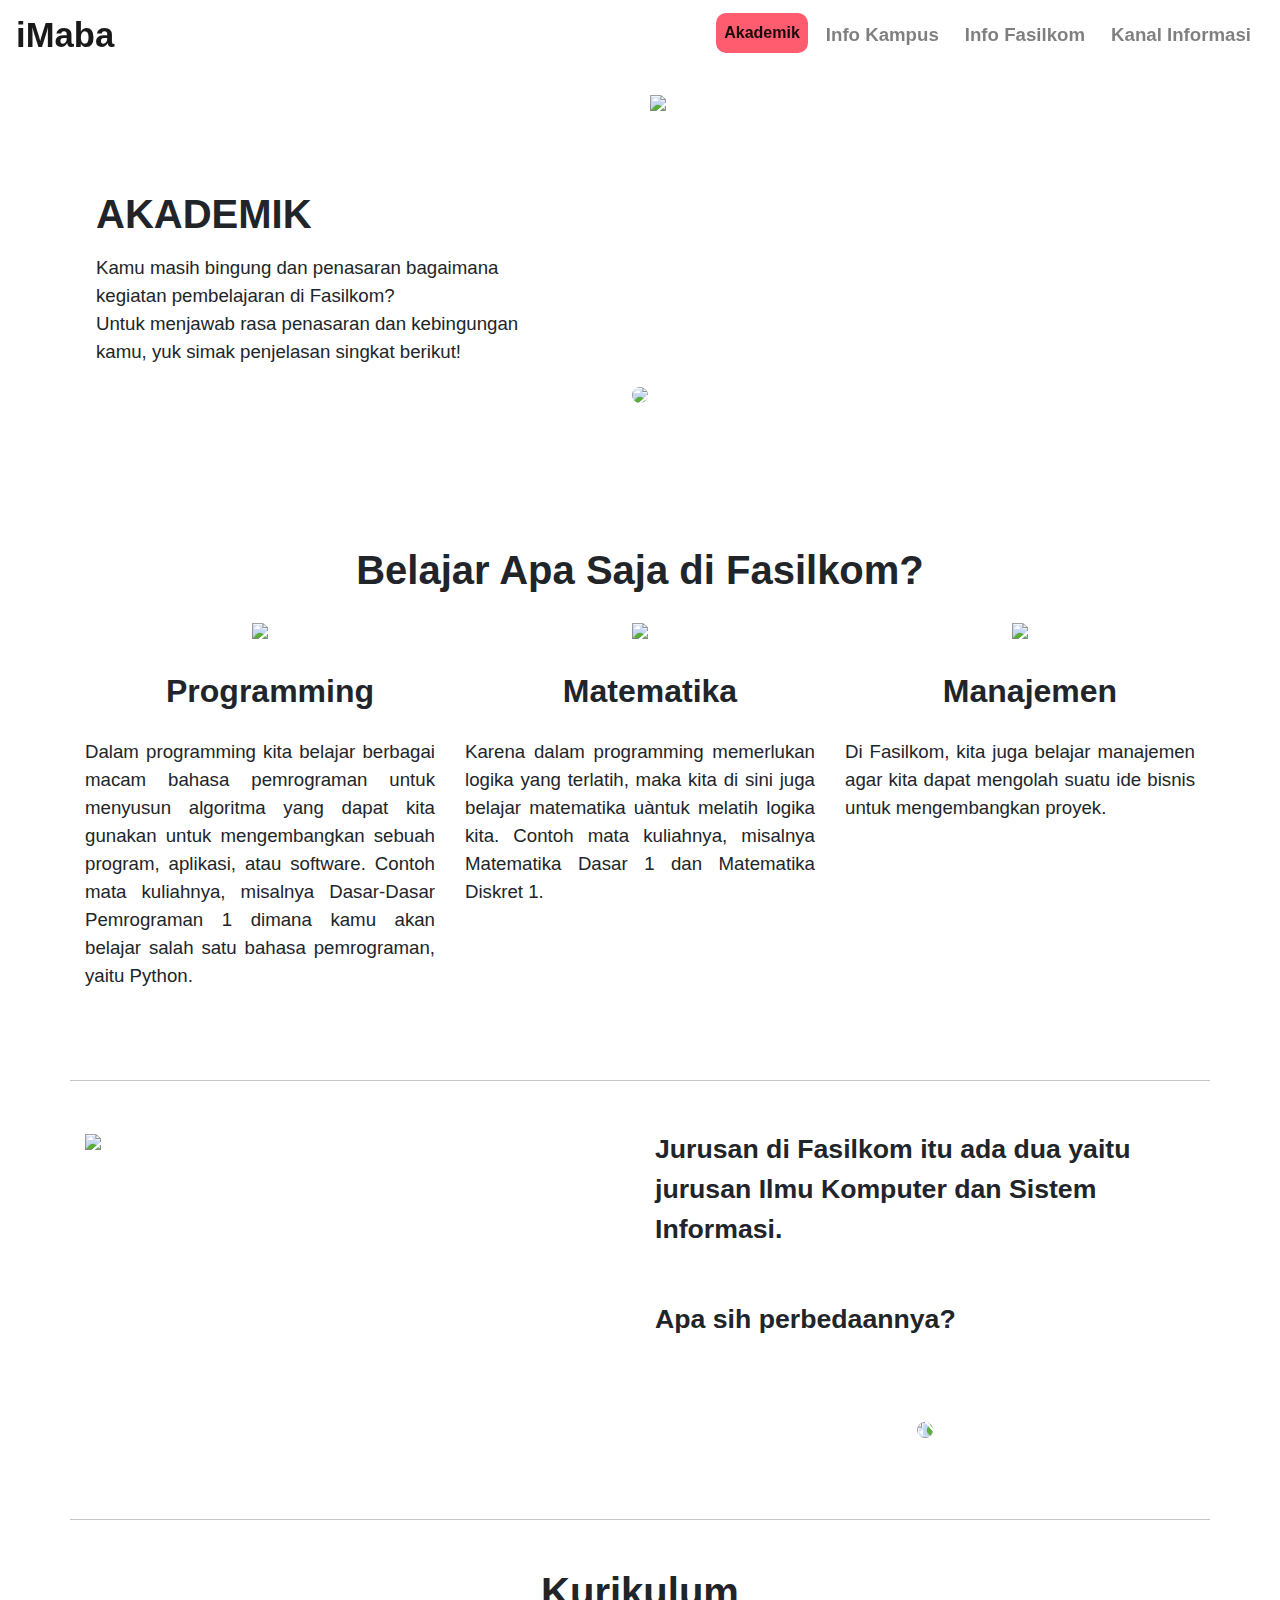
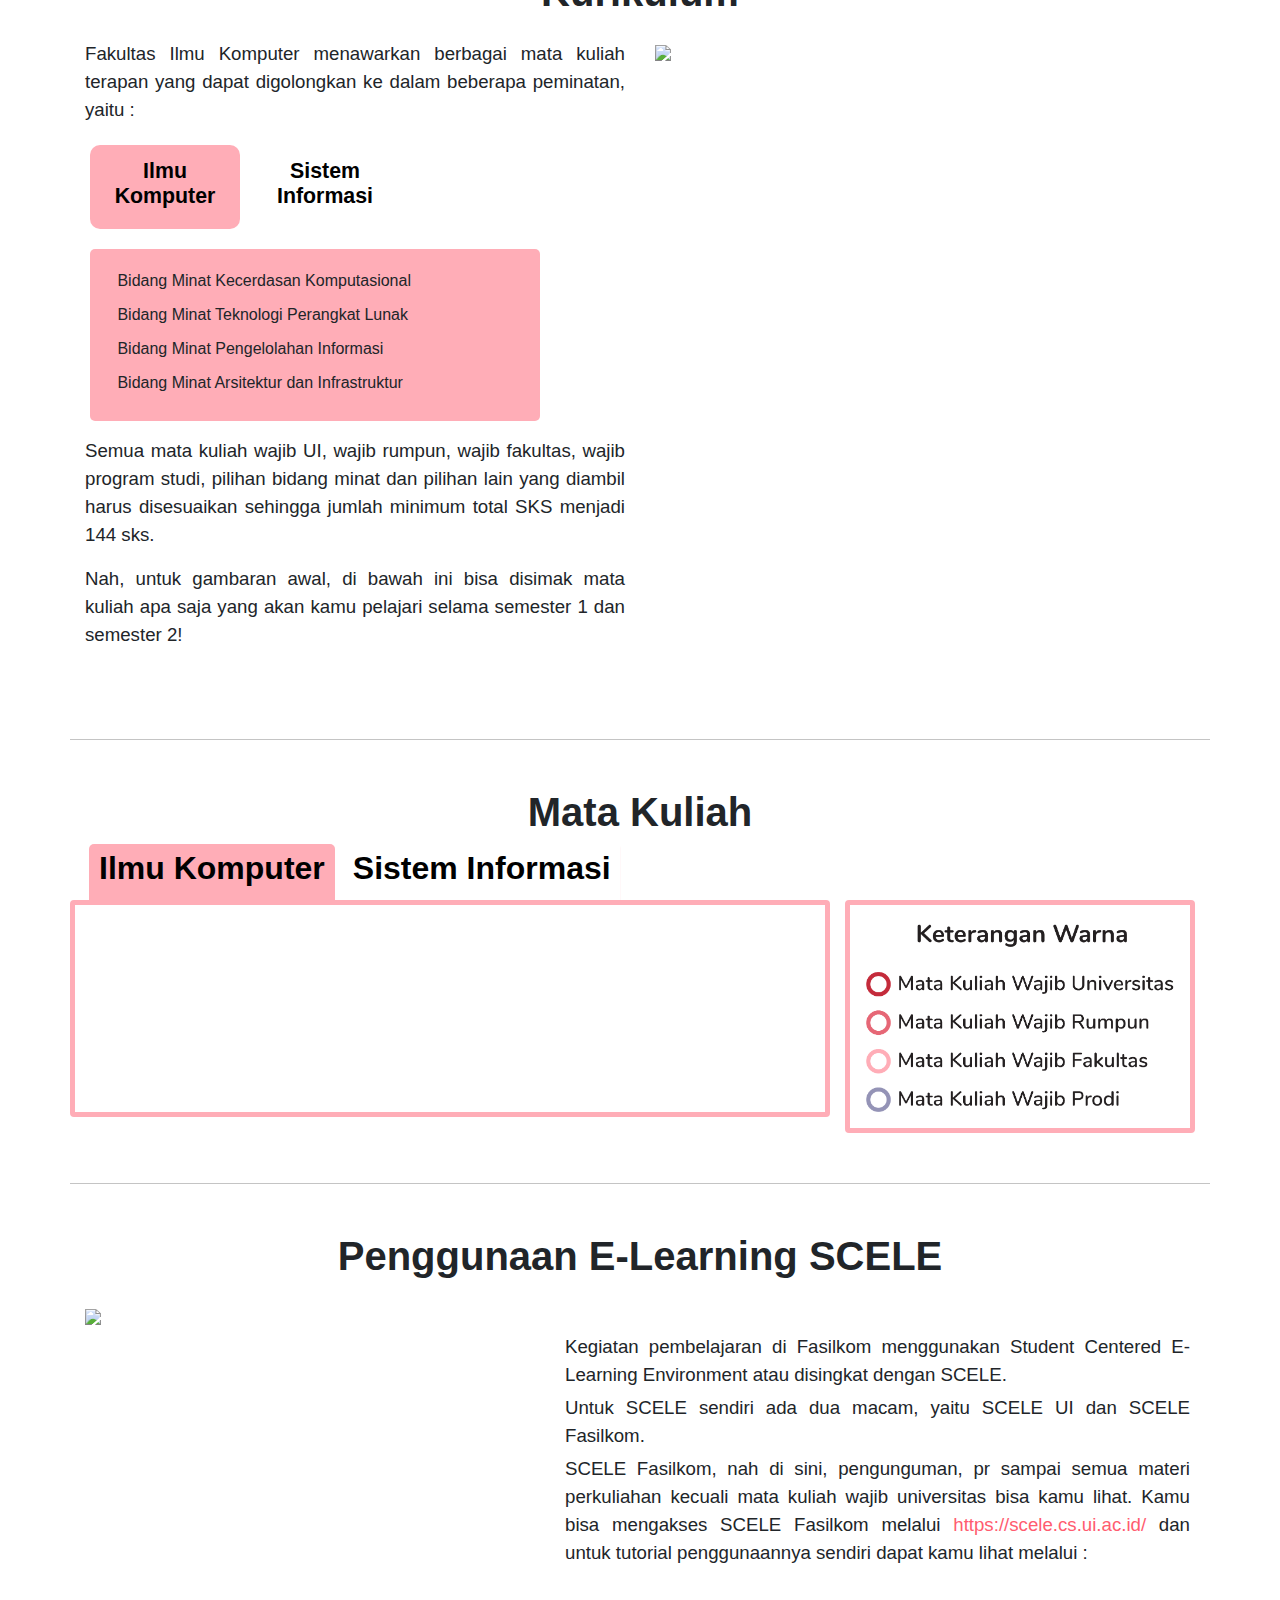
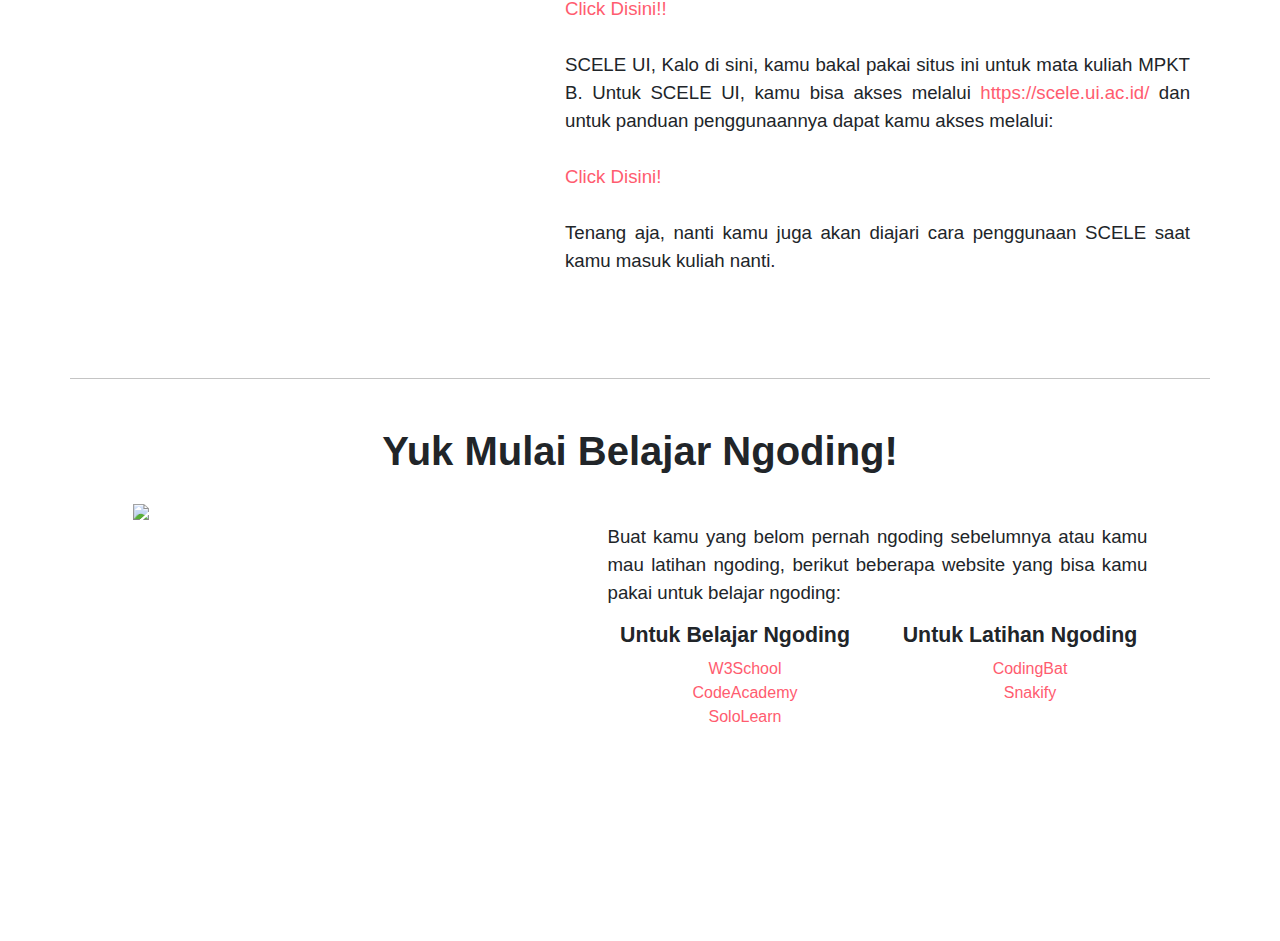
==== commit 05800e68: "revisi glitch matkul" ====
--- a/akademik.html
+++ b/akademik.html
@@ -228,10 +228,10 @@
                 <div id="part5" class="container mb-5 mx-auto">
                     <h1 class="text-center">Mata Kuliah</h1>
                     <ul class="list-group list-group-horizontal px-0 mx-0">
-                        <li class="list-group-item border-0 p-2 mx-1 hoverMatkulIlkom" style="background: #FFADB7; border-bottom-left-radius: 0px;">
+                        <li class="list-group-item border-0 p-1 mx-1 hoverMatkulIlkom" style="background: #FFADB7; border-bottom-left-radius: 0px;">
                             <button id="matkul-ilkom" onclick="changeMatkul(this)" style="border:none; background: none;"><h2>Ilmu Komputer</h2></button>
                         </li>
-                        <li class="list-group-item border-0 p-2 mx-1 hoverMatkulSI" style="border-bottom-right-radius: 0px;">
+                        <li class="list-group-item border-0 p-1 mx-1 hoverMatkulSI" style="border-bottom-right-radius: 0px;">
                             <button id="matkul-SI" onclick="changeMatkul(this)" style="border:none; background:none;"><h2>Sistem Informasi</h2></button>
                         </li>
                     </ul>
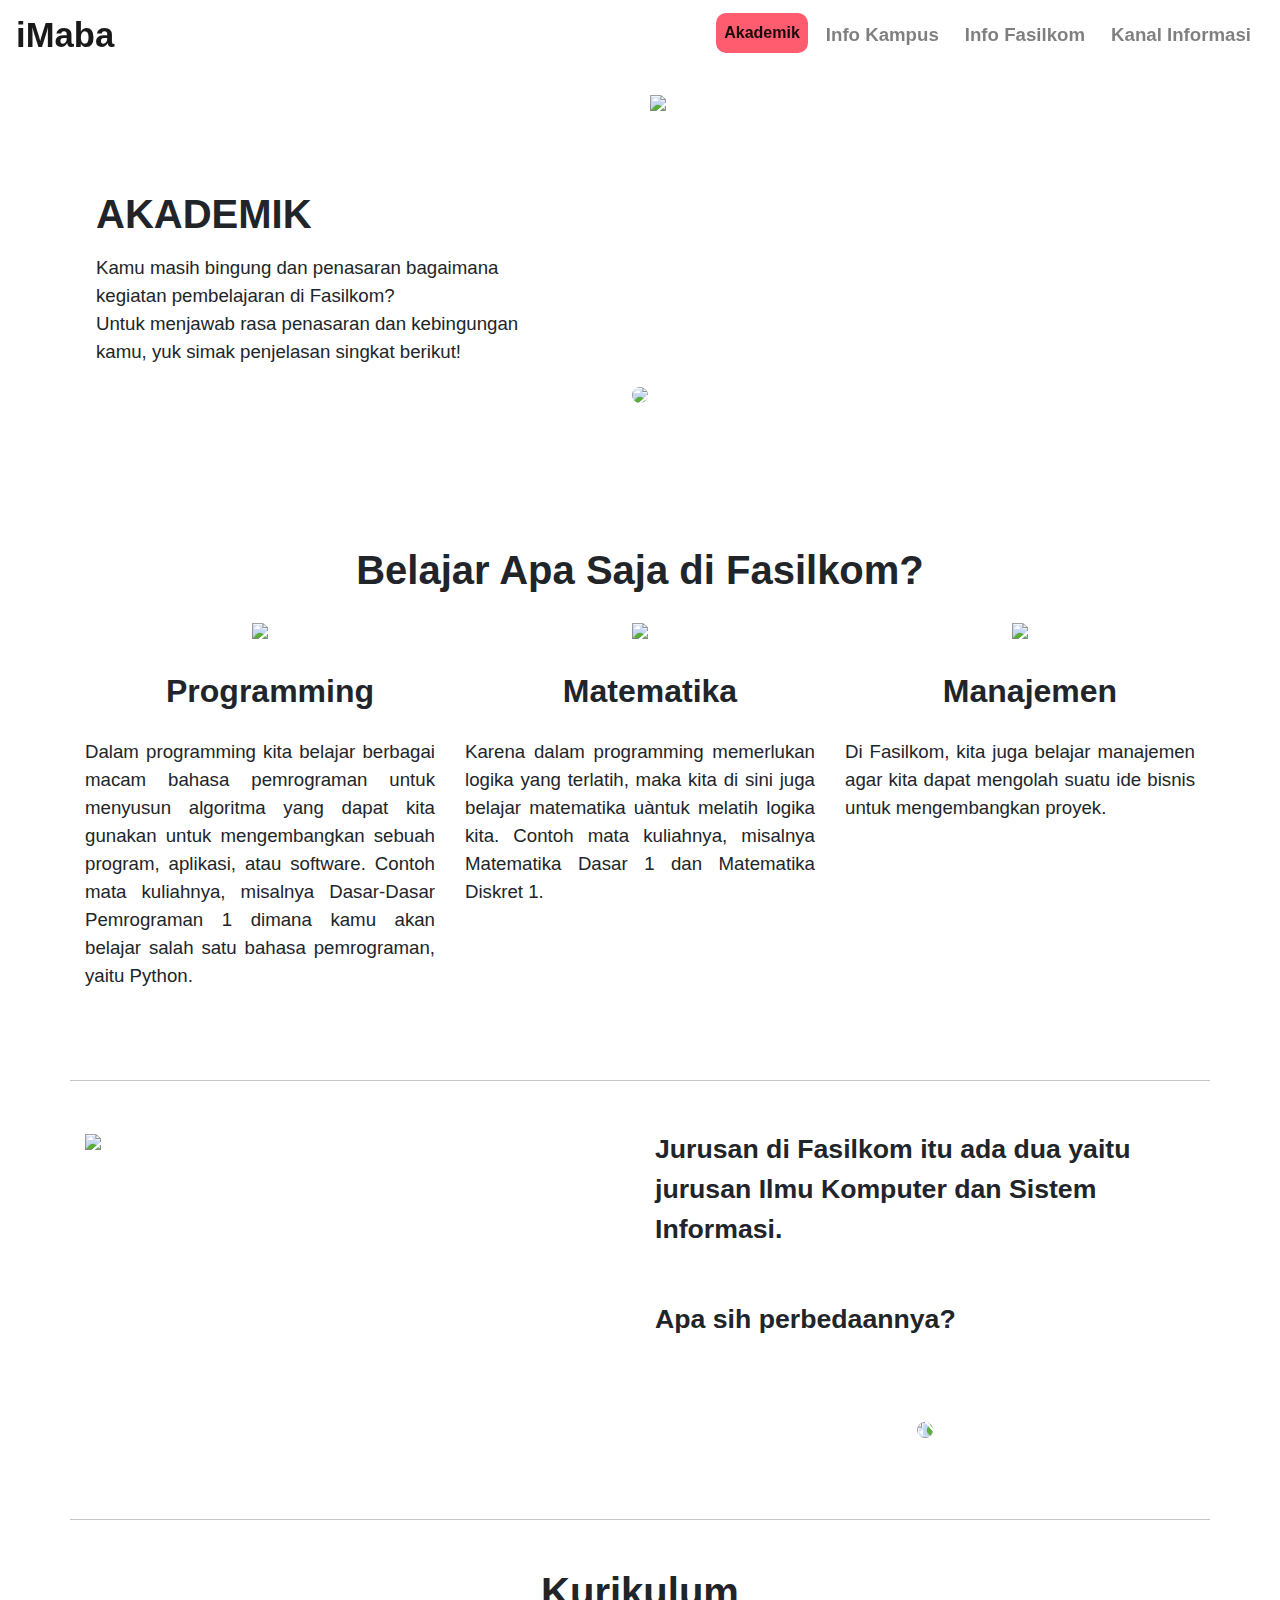
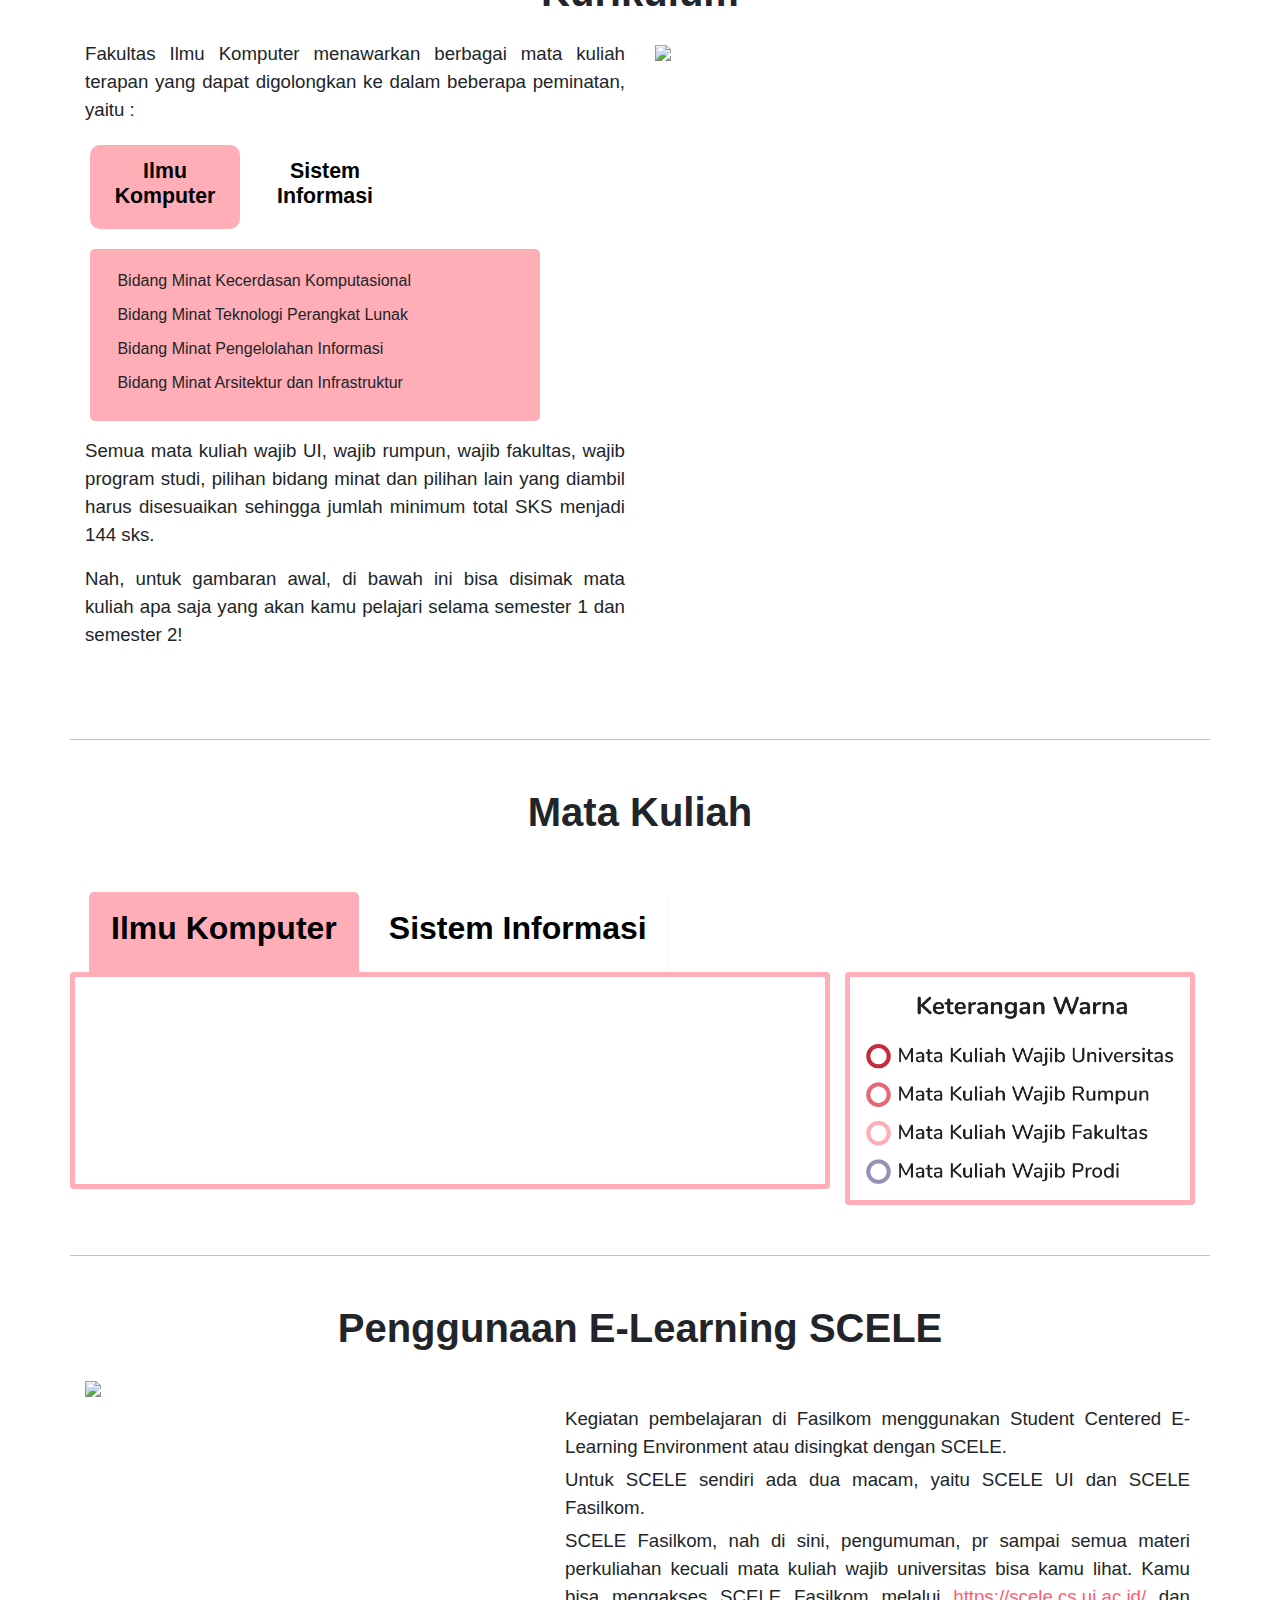
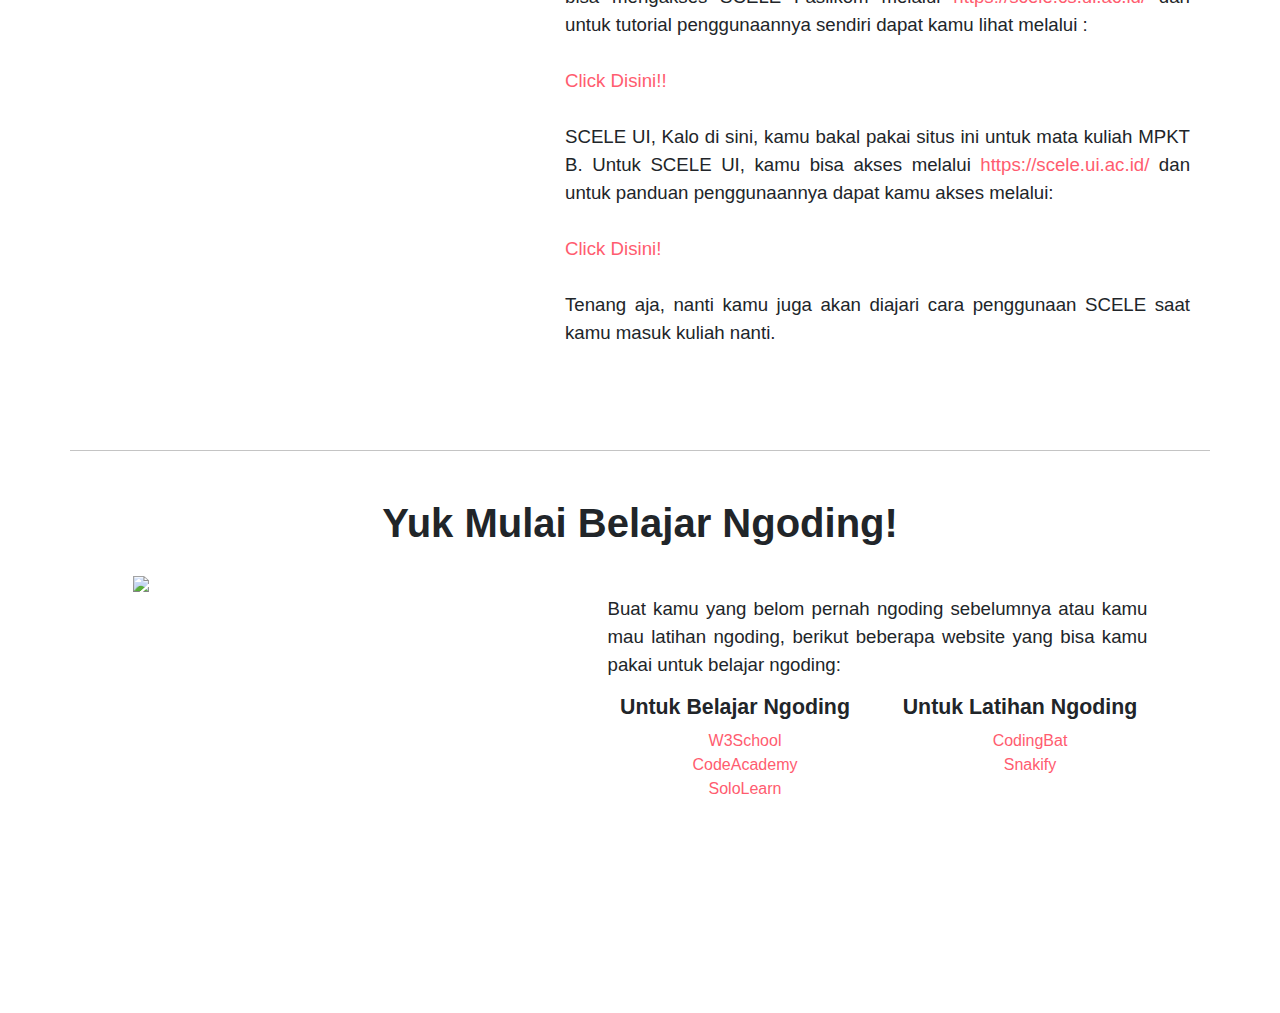
==== commit 7fb549bf: "tambahan kanal informasi dan revisi major" ====
--- a/akademik.html
+++ b/akademik.html
@@ -47,7 +47,7 @@
                     <a class="nav-link" id=pacil href="#">Info Fasilkom</a>
                 </li>
                 <li class="nav-item">
-                    <a class="nav-link" id=info href="#">Kanal Informasi</a>
+                    <a class="nav-link" id=info href="Informasi.html">Kanal Informasi</a>
                 </li>
             </ul>
         </div>
@@ -158,8 +158,7 @@
                                             konsep komputer dengan bisnis manajemen. 
                                             Sistem Informasi berfokus pada pengembangan, 
                                             pemanfaatan, dan pengelolaan 
-                                            Sistem Informasi/Teknologi Informasi d
-                                            alam suatu organisasi.</p>
+                                            Sistem Informasi/Teknologi Informasi dalam suatu organisasi.</p>
                                         <p>Sistem Informasi mencakup fondasi bidang bisnis, 
                                             meliputi administrasi bisnis, 
                                             prinsip-prinsip manajemen,  
@@ -226,16 +225,16 @@
                     </div>
                 </div>
                 <div id="part5" class="container mb-5 mx-auto">
-                    <h1 class="text-center">Mata Kuliah</h1>
+                    <h1 class="text-center pb-5">Mata Kuliah</h1>
                     <ul class="list-group list-group-horizontal px-0 mx-0">
-                        <li class="list-group-item border-0 p-1 mx-1 hoverMatkulIlkom" style="background: #FFADB7; border-bottom-left-radius: 0px;">
+                        <li class="list-group-item border-0 p-3 mx-1 hoverMatkulIlkom" style="background: #FFADB7; border-bottom-left-radius: 0px;">
                             <button id="matkul-ilkom" onclick="changeMatkul(this)" style="border:none; background: none;"><h2>Ilmu Komputer</h2></button>
                         </li>
-                        <li class="list-group-item border-0 p-1 mx-1 hoverMatkulSI" style="border-bottom-right-radius: 0px;">
+                        <li class="list-group-item border-0 p-3 mx-1 hoverMatkulSI" style="border-bottom-right-radius: 0px;">
                             <button id="matkul-SI" onclick="changeMatkul(this)" style="border:none; background:none;"><h2>Sistem Informasi</h2></button>
                         </li>
                     </ul>
-                    <div class="row" >
+                    <div class="row">
                         <div id="col-matkul" class="col-lg-8 rounded p-2 mb-3 mx-0" style="border:#FFADB7 solid 5px;">
                             <img  src="Asset/200ppi/Matkul Ilkom.png" class="img-fluid swap-matkul fadein" style="display:block;" alt="">
                             <img  src="Asset/200ppi/Matkul SI.png" alt="" style="display:none;" class=" fadein img-fluid swap-matkul">
@@ -258,7 +257,7 @@
                                     dengan SCELE. </p>
                             <p>Untuk SCELE sendiri ada dua macam, yaitu SCELE UI dan 
                                     SCELE Fasilkom.</p>
-                            <p>SCELE Fasilkom, nah di sini, pengunguman, pr sampai semua materi perkuliahan kecuali mata kuliah wajib universitas bisa kamu lihat.
+                            <p>SCELE Fasilkom, nah di sini, pengumuman, pr sampai semua materi perkuliahan kecuali mata kuliah wajib universitas bisa kamu lihat.
                                 Kamu bisa mengakses SCELE Fasilkom melalui <a style="color:#FF5C6F" href="">https://scele.cs.ui.ac.id/</a> dan untuk tutorial penggunaannya 
                                     sendiri dapat kamu lihat melalui : <br><br>
                             <a style="color:#FF5C6F; width:auto;" href="https://scele.cs.ui.ac.id/static/tutorial/tutorial_mahasiswa.pdf">Click Disini!!</a> 
--- a/akademik.css
+++ b/akademik.css
@@ -262,7 +262,6 @@
     border-top-right-radius: 5px;
 }
 
-
 @keyframes fadein{
     from{
         opacity: 0;
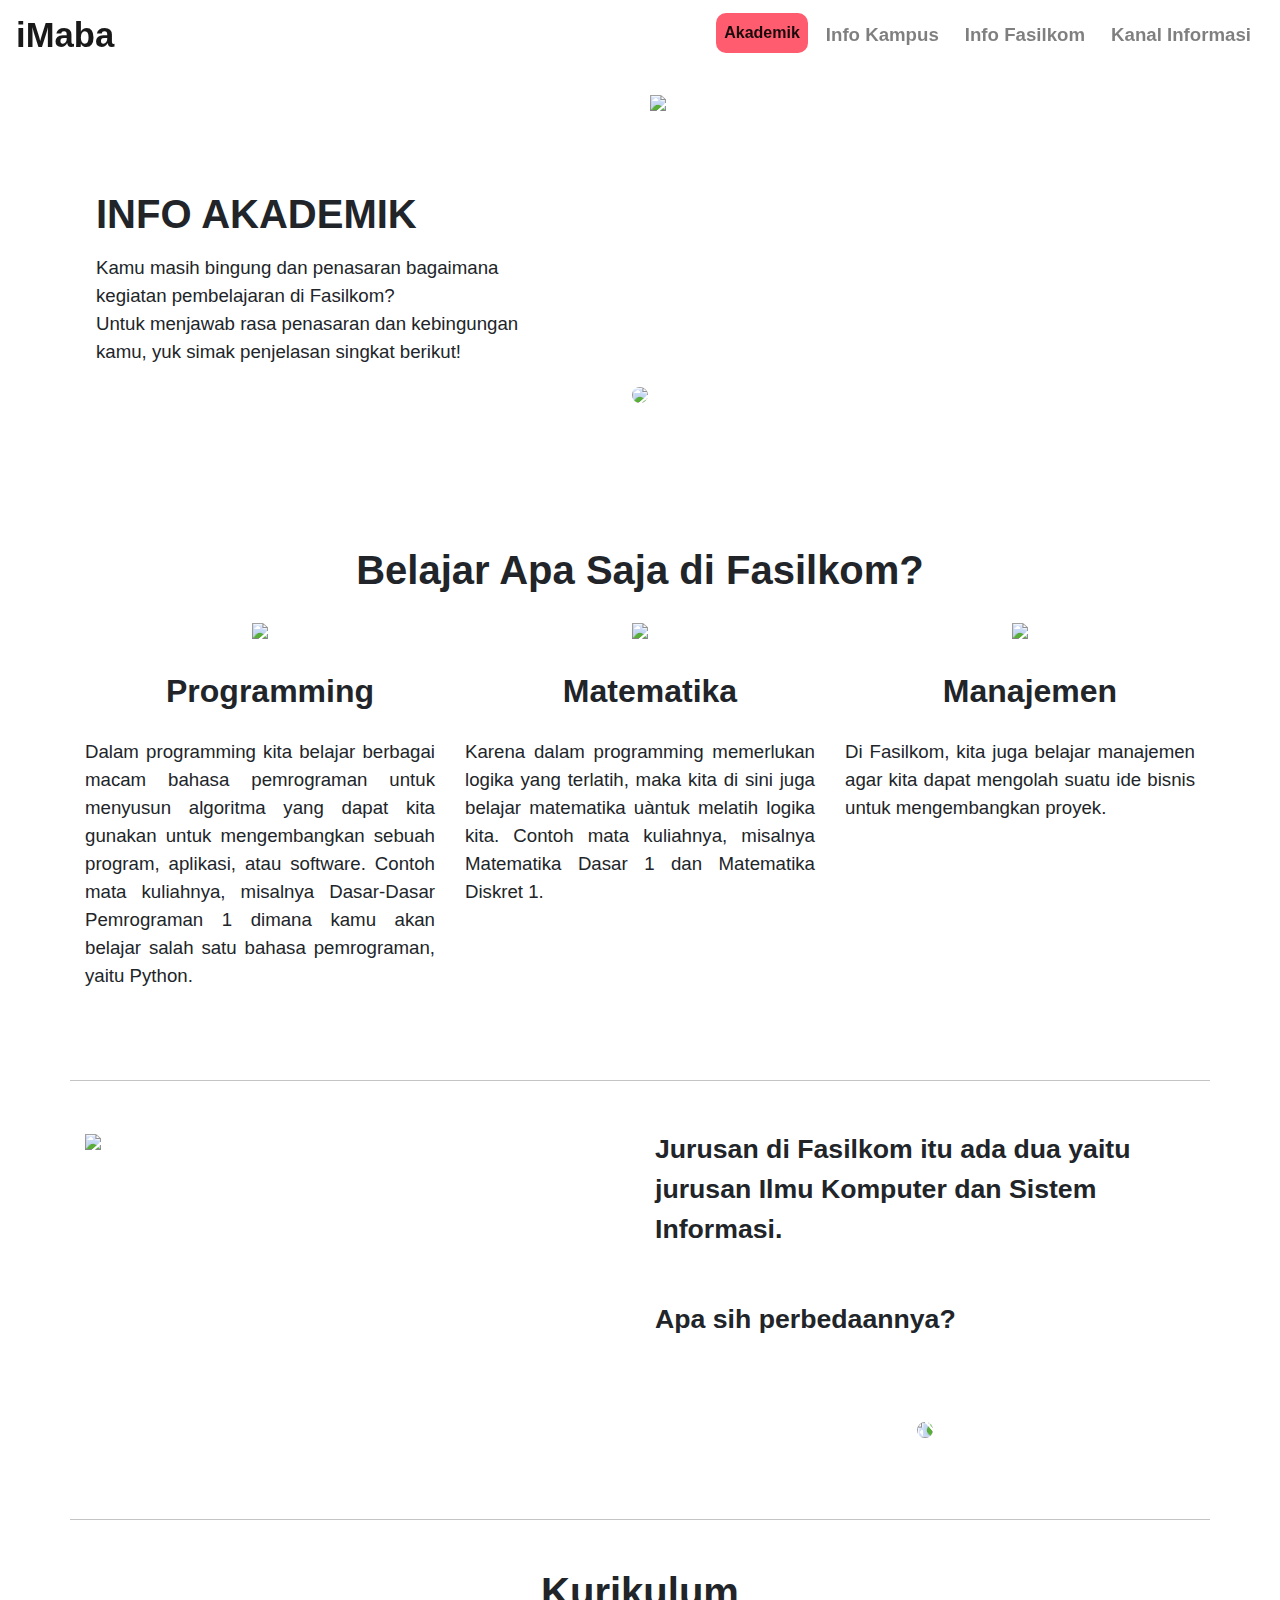
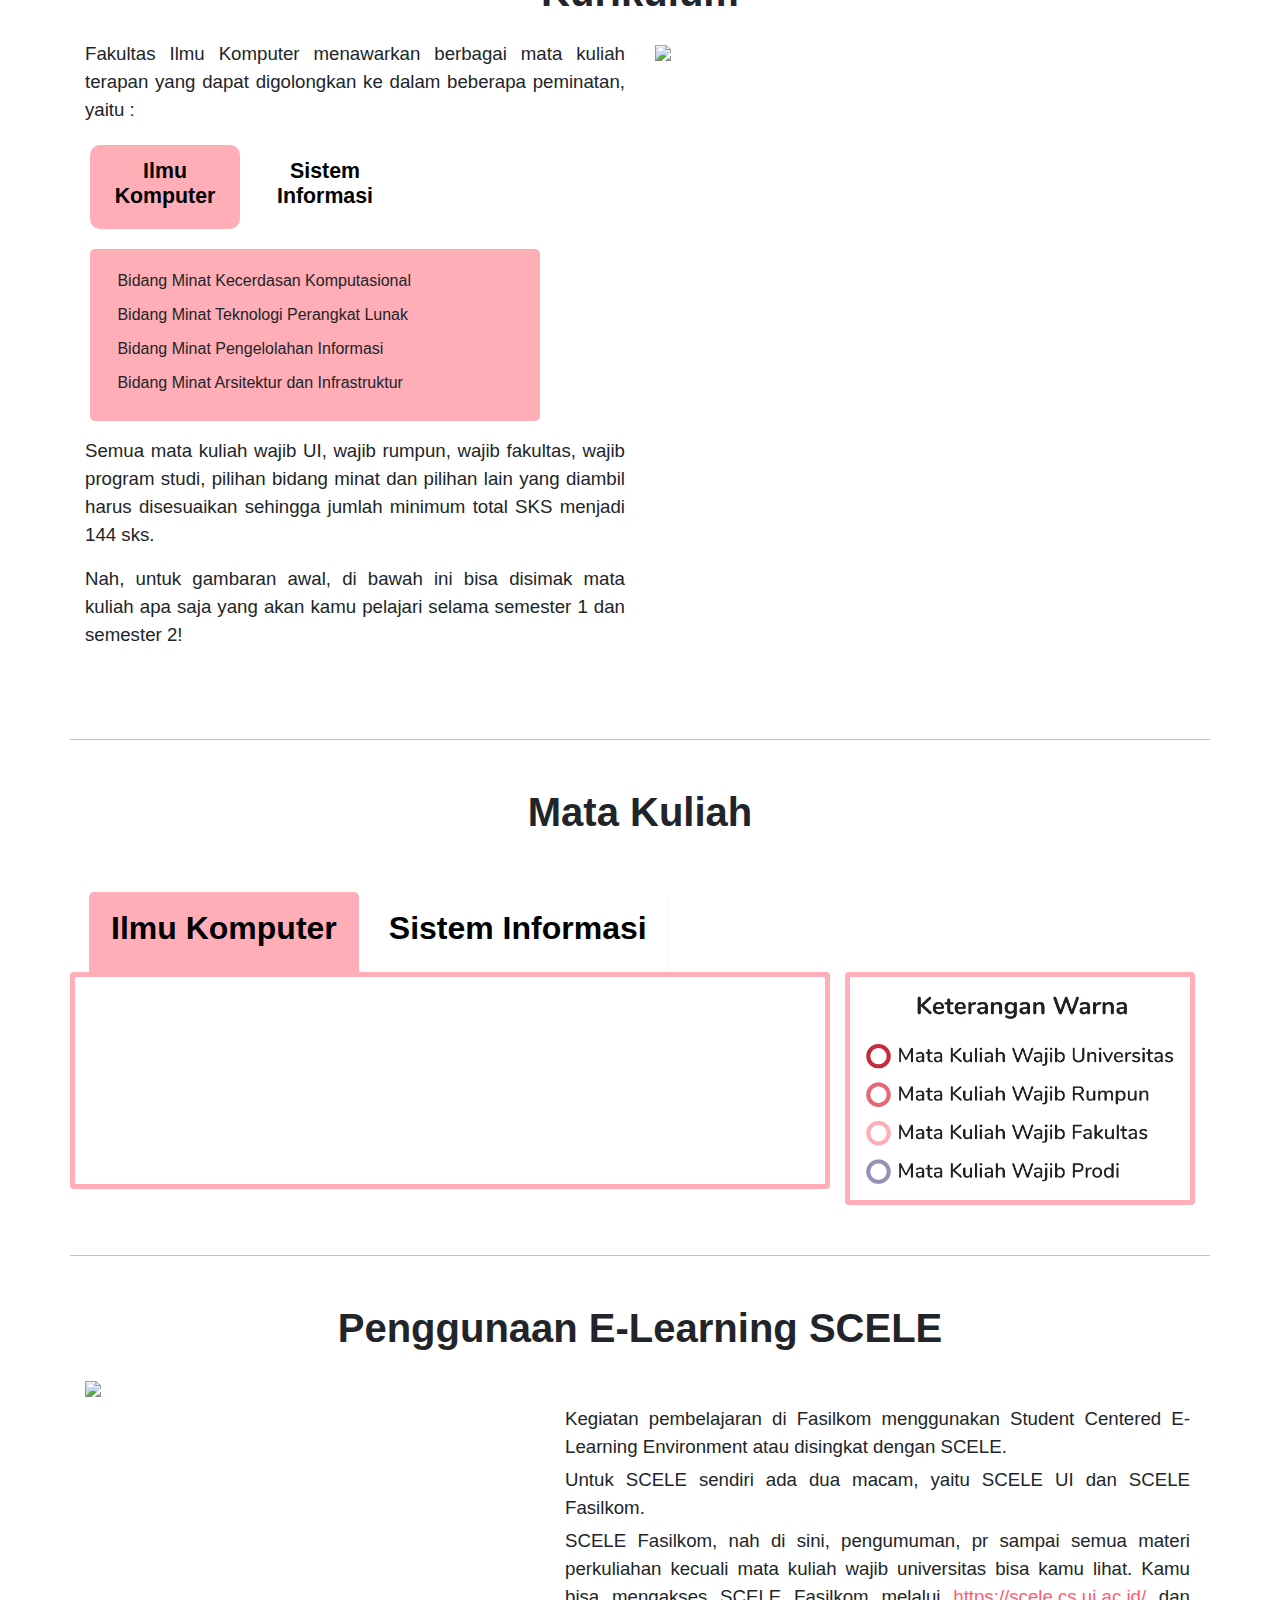
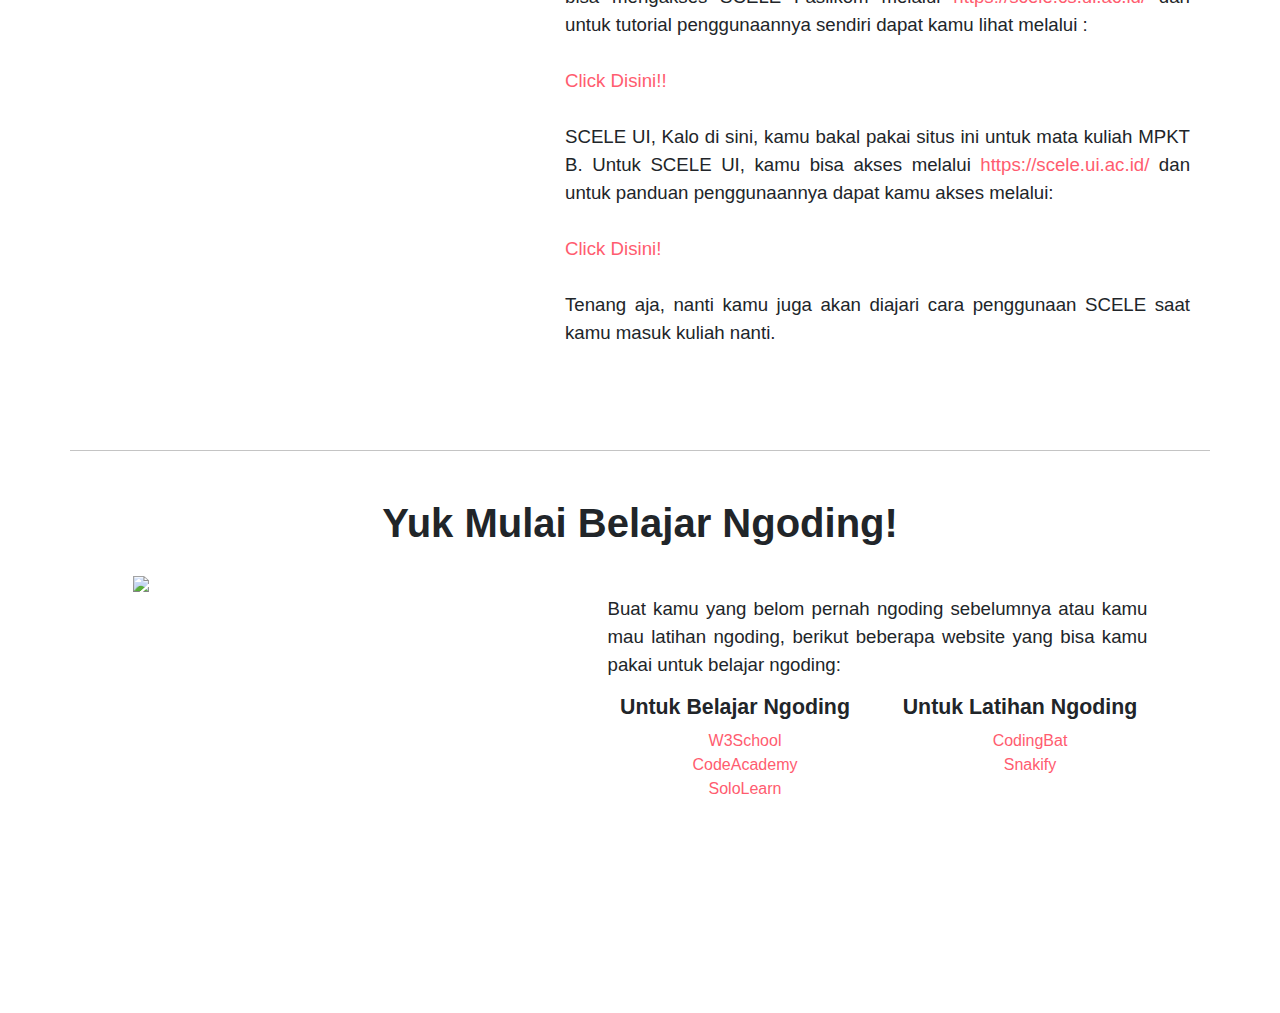
==== commit f3e63853: "doing Carousel" ====
--- a/akademik.html
+++ b/akademik.html
@@ -27,7 +27,7 @@
     <meta name="msapplication-square150x150logo" content="Asset/Icon/mstile-150x150.png" />
     <meta name="msapplication-wide310x150logo" content="Asset/Icon/mstile-310x150.png" />
     <meta name="msapplication-square310x310logo" content="Asset/Icon/mstile-310x310.png" />
-    <title>Akademik</title>
+    <title>Info Akademik</title>
 </head>
 <body>
     <nav class="navbar fixed-top navbar-expand-lg navbar-light m-auto" id="navbar">
@@ -44,7 +44,7 @@
                     <a class="nav-link" id=UI href="UI.html">Info Kampus</a>
                 </li>
                 <li class="nav-item">
-                    <a class="nav-link" id=pacil href="#">Info Fasilkom</a>
+                    <a class="nav-link" id=pacil href="./Info Fasilkom/fasilkom.html">Info Fasilkom</a>
                 </li>
                 <li class="nav-item">
                     <a class="nav-link" id=info href="Informasi.html">Kanal Informasi</a>
@@ -56,7 +56,7 @@
             <div class="container-fluid first-page fadein-swap px-5" id="first-page">
                     <div class="row">
                         <div class="col-md-5 mx-5 opening">
-                            <h1>AKADEMIK</h1>
+                            <h1>INFO AKADEMIK</h1>
                             <p class="mt-3">Kamu masih bingung dan penasaran bagaimana kegiatan pembelajaran di Fasilkom? <br> Untuk menjawab rasa penasaran dan kebingungan kamu, yuk simak penjelasan singkat berikut!</p>
                         </div>
                         <div class="col-md-6">
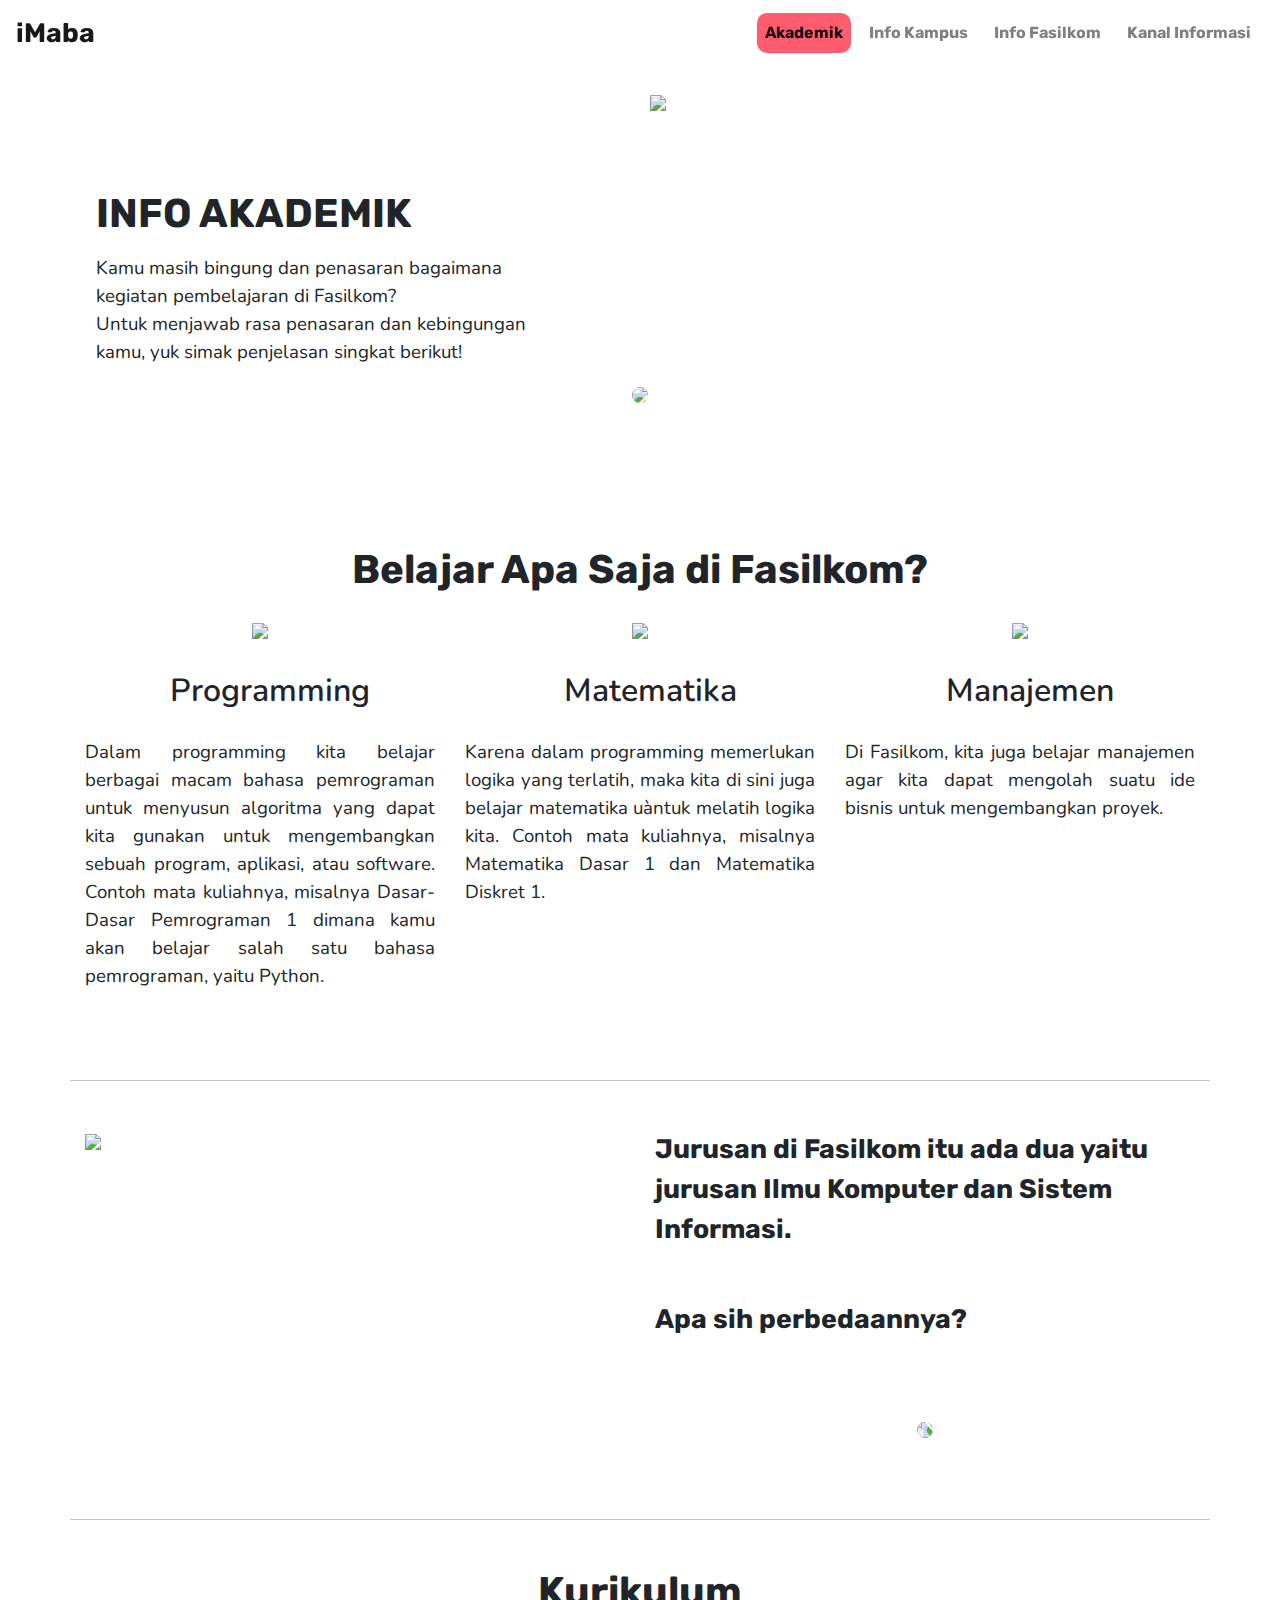
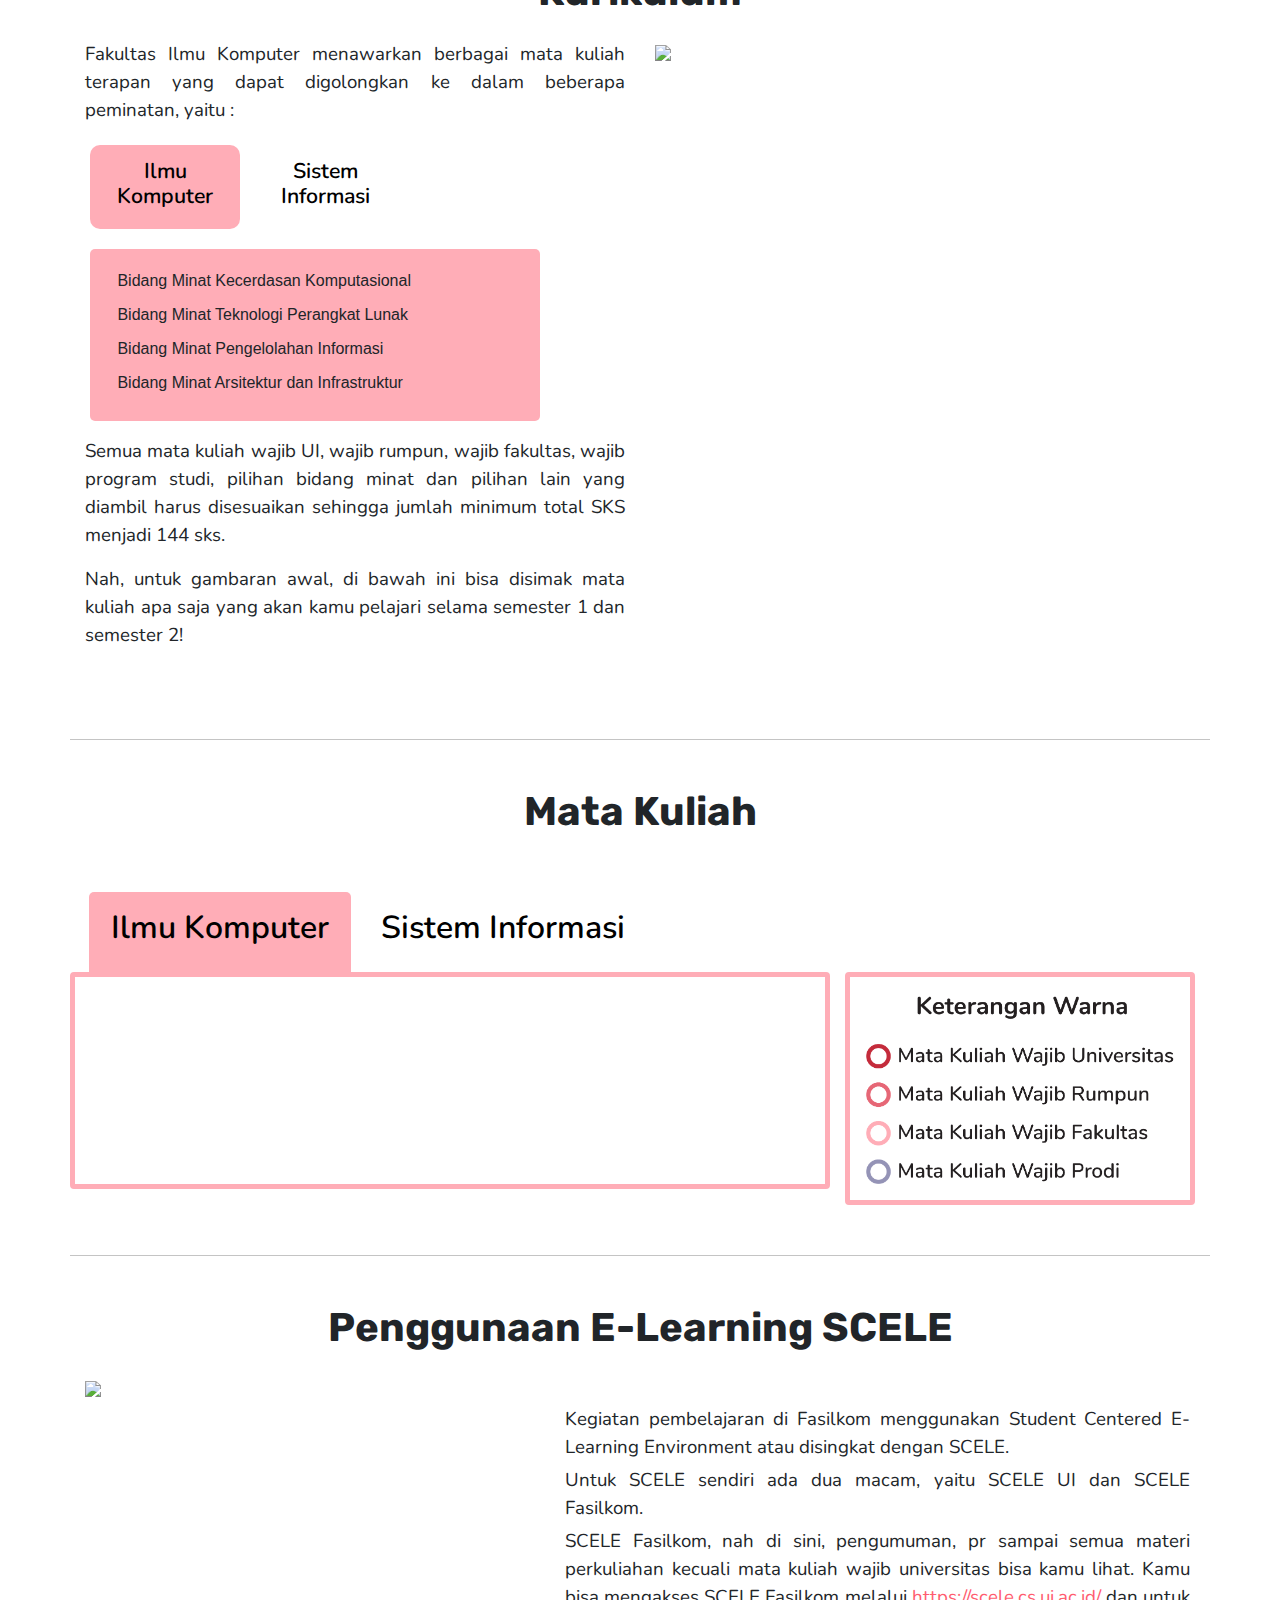
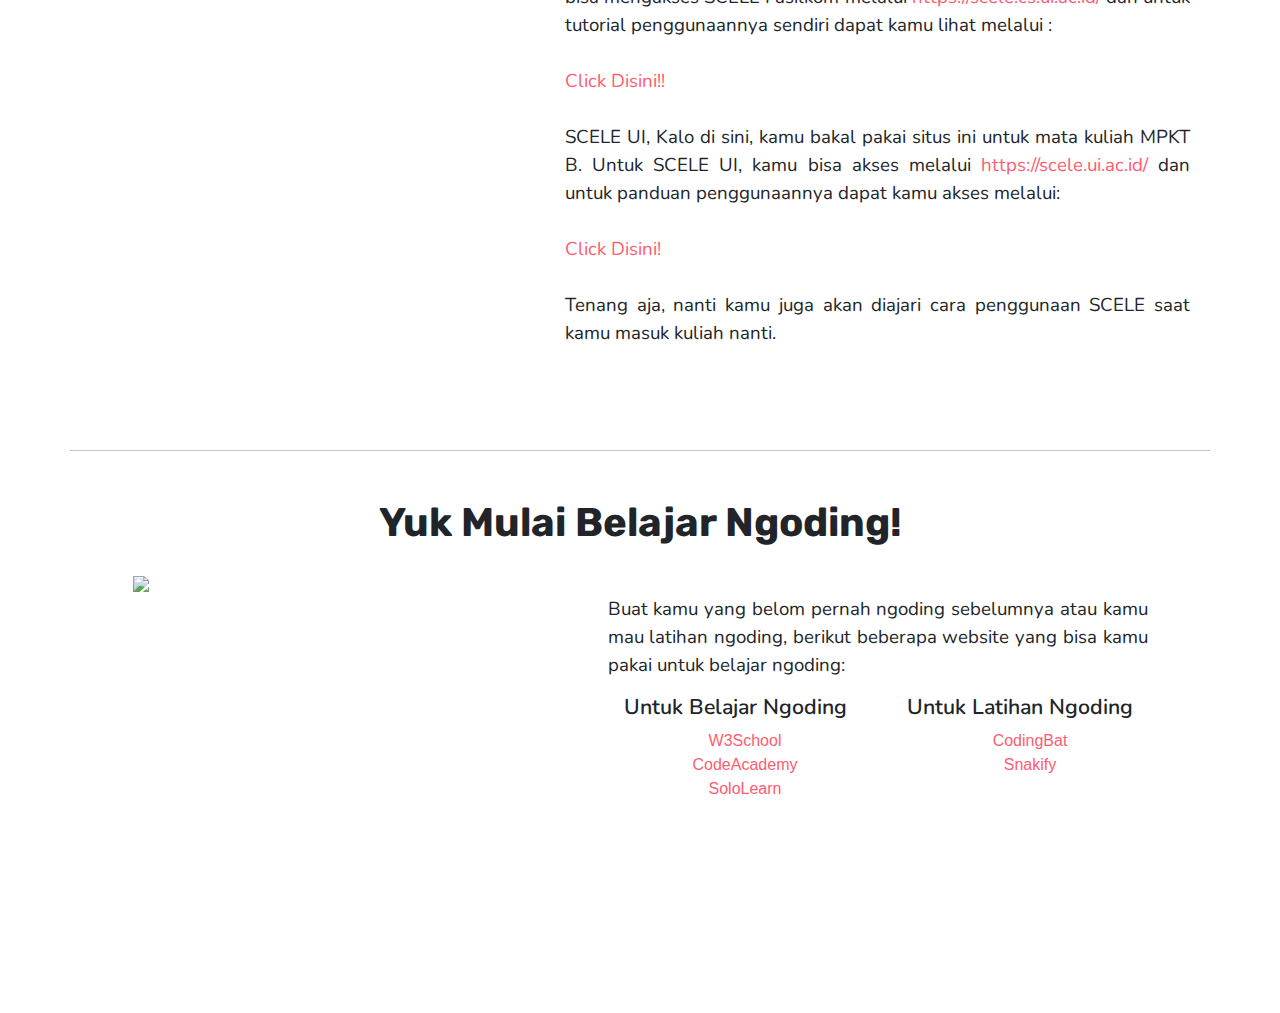
==== commit 87a24fbf: "Repairing Font" ====
--- a/akademik.html
+++ b/akademik.html
@@ -4,6 +4,7 @@
     <meta charset="UTF-8">
     <meta name="viewport" content="width=device-width, initial-scale=1.0">
     <meta http-equiv="X-UA-Compatible" content="ie=edge">
+    <link href="https://fonts.googleapis.com/css?family=Nunito:400,600,700|Rubik:400,700&display=swap" rel="stylesheet">
     <link rel="stylesheet" href="https://stackpath.bootstrapcdn.com/bootstrap/4.3.1/css/bootstrap.min.css" integrity="sha384-ggOyR0iXCbMQv3Xipma34MD+dH/1fQ784/j6cY/iJTQUOhcWr7x9JvoRxT2MZw1T" crossorigin="anonymous">
     <link rel="stylesheet" href="akademik.css">
     <link rel="stylesheet" href="navbar.css">
--- a/akademik.css
+++ b/akademik.css
@@ -1,12 +1,3 @@
-@font-face{
-    font-family: 'Nunito';
-    src: url('https://fonts.googleapis.com/css?family=Nunito');
-}
-
-@font-face{
-    font-family: 'Rubik';
-    src: url('https://fonts.googleapis.com/css?family=Rubik');
-}
 html{
     scroll-behavior: smooth;
     padding:0px;
@@ -63,8 +54,8 @@
     font-weight: bold;
 }
 h2{
-    font-family: 'Nunito SemiBold',sans-serif;
-    font-weight: bold;
+    font-family: 'Nunito',sans-serif;
+    font-weight: 600;
 }
 p{
     font-family: 'Nunito', sans-serif;
--- a/navbar.css
+++ b/navbar.css
@@ -1,21 +1,17 @@
-@font-face{
-    font-family: 'Nunito';
-    src: url('https://fonts.googleapis.com/css?family=Nunito');
-}
 nav{
     font-family: 'Rubik', sans-serif;
-    font-weight: bold;
     transition: 0.5s;
     padding:0px;
     margin:0px;
+    font-weight: bold;
 }
 
 nav .navbar-brand{
-    font-size: 26pt;
+    font-size: 20pt;
     padding:0px;
 }
 nav .nav-item{
-    font-size: 14pt;
+    font-size: 12pt;
     padding:5px;
     margin:0px;
 }
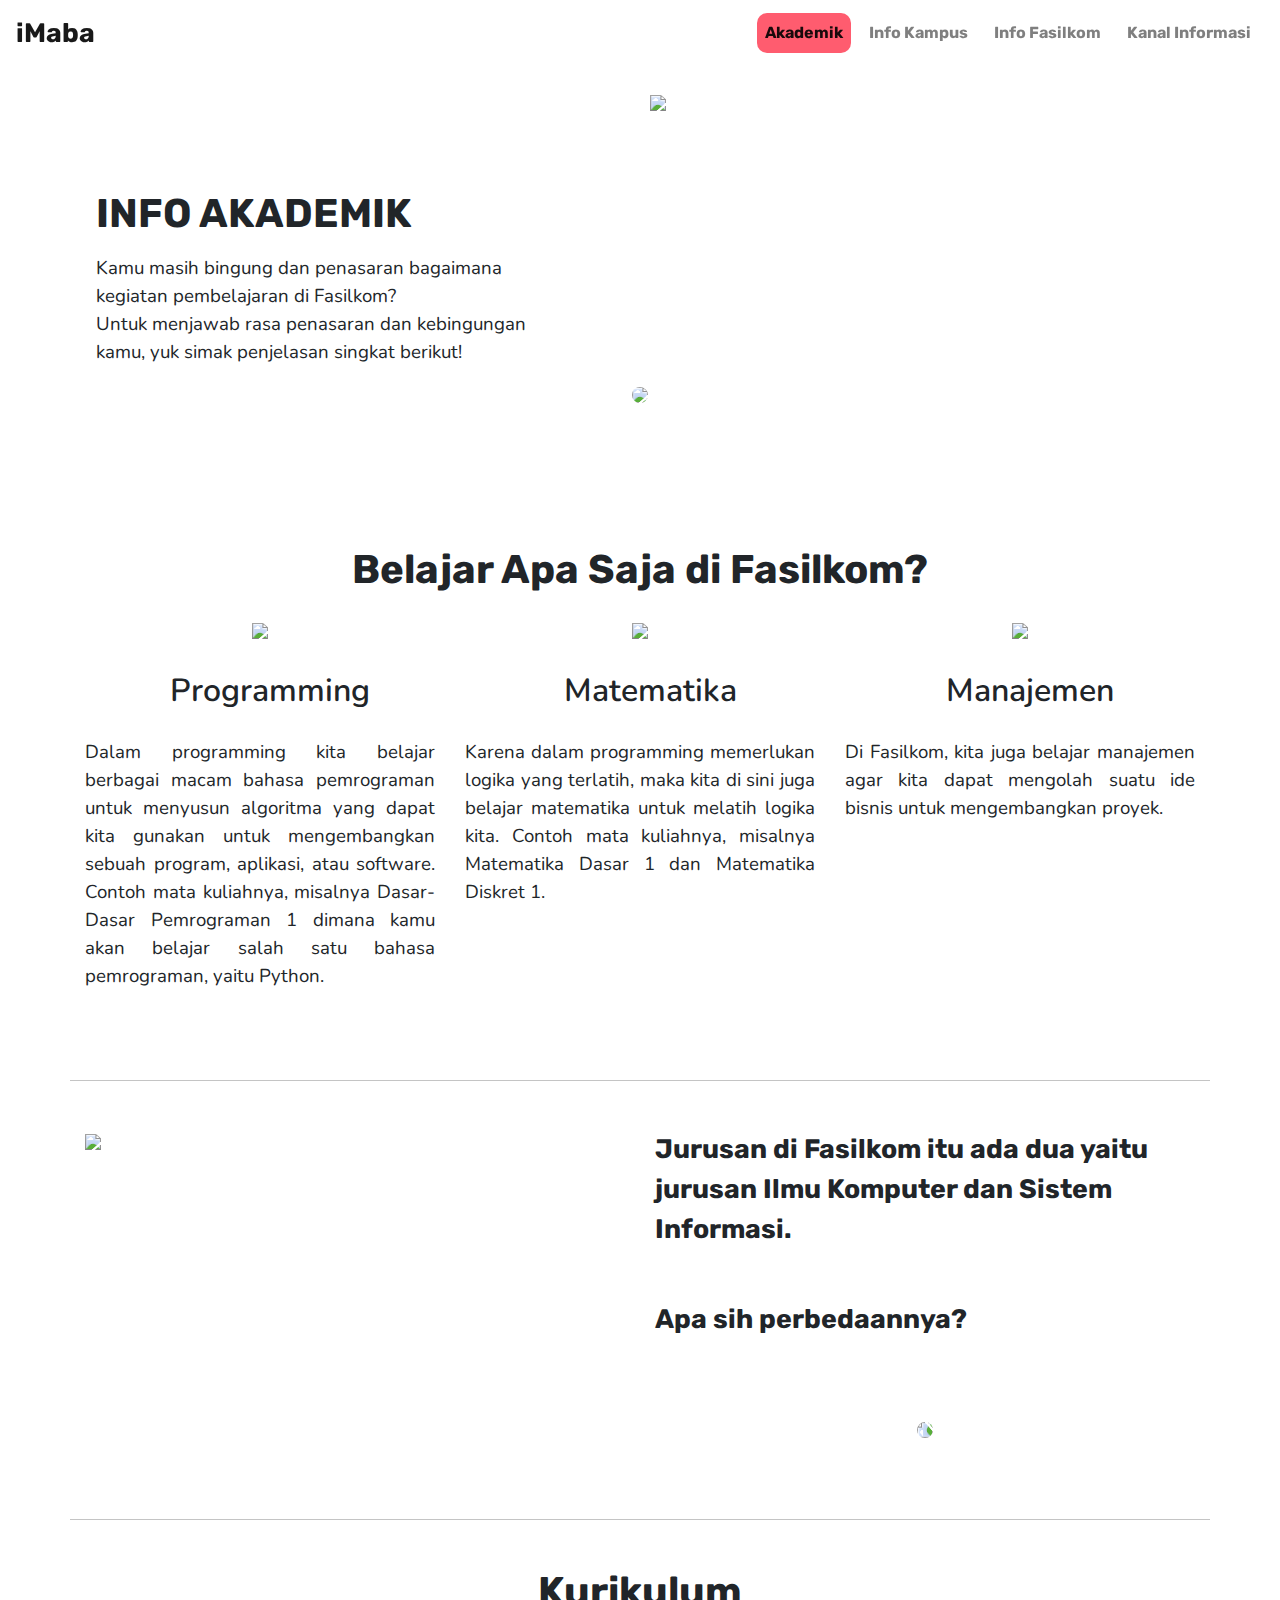
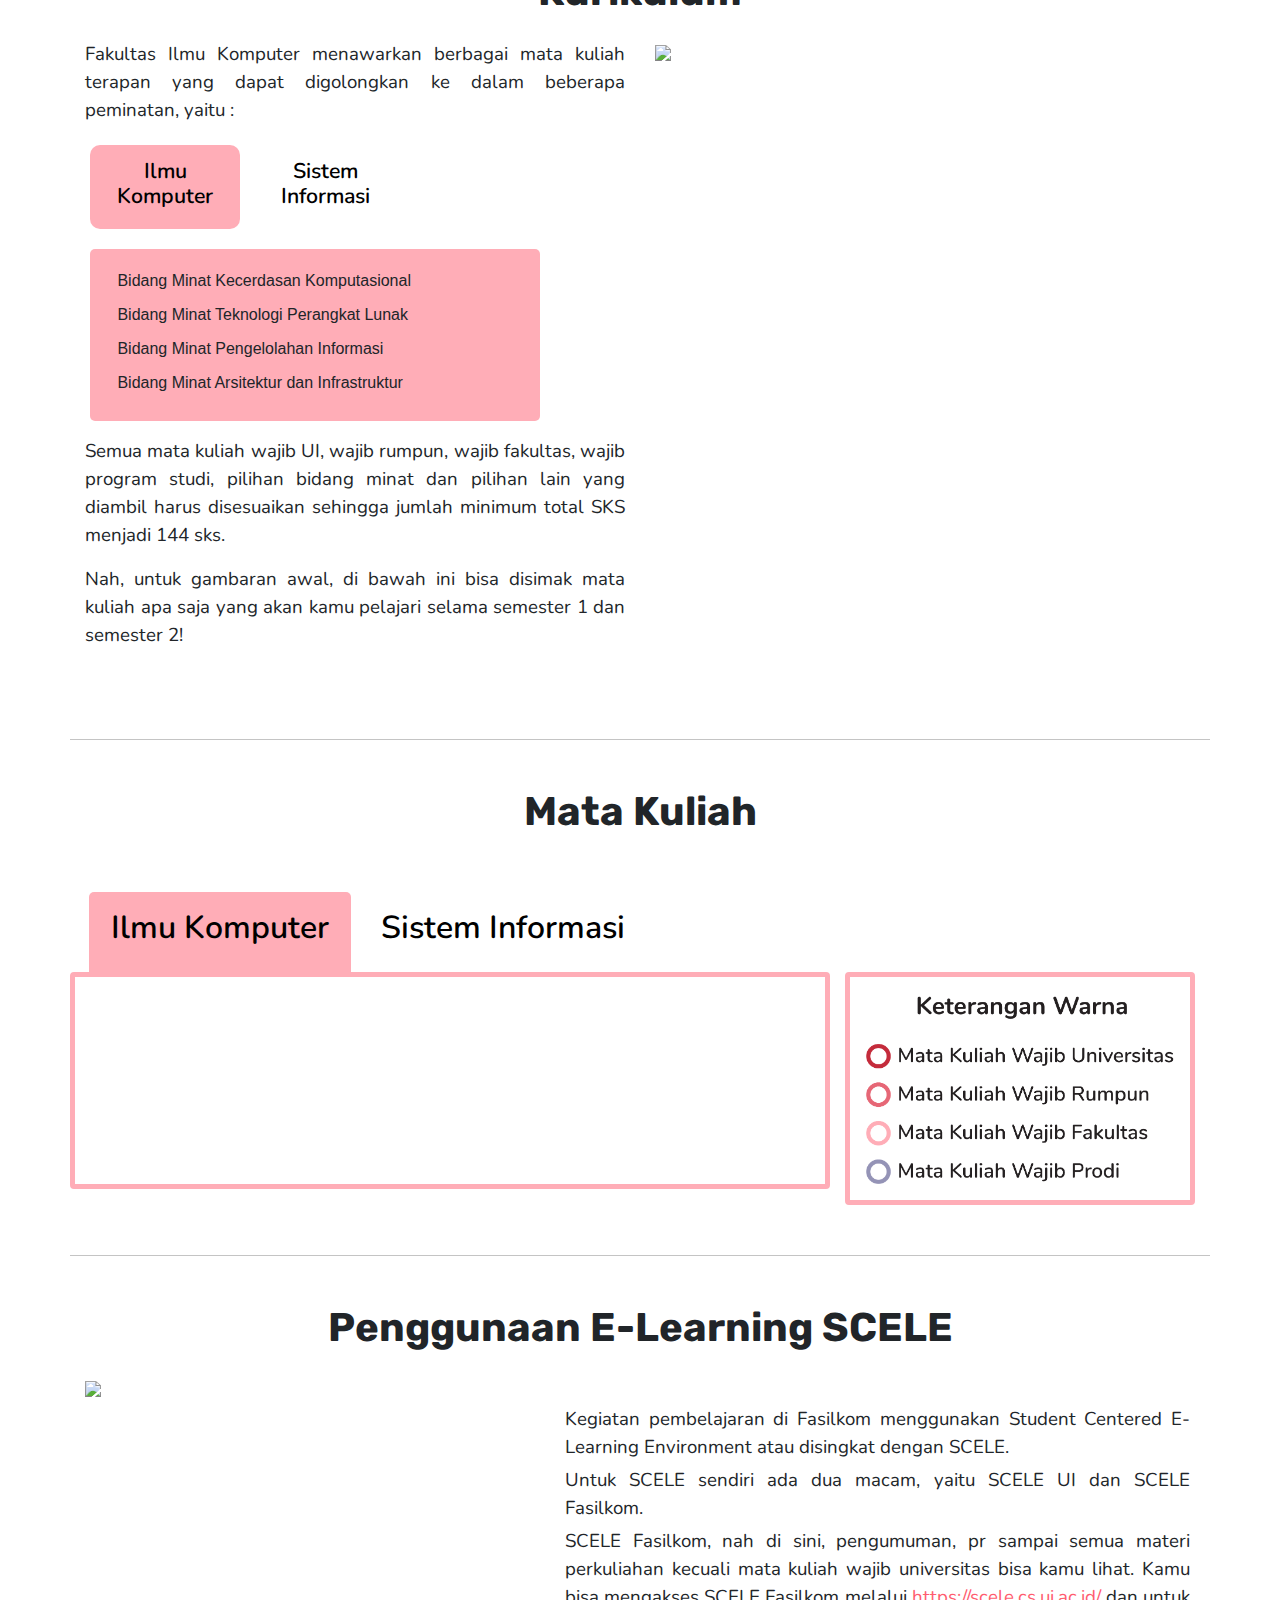
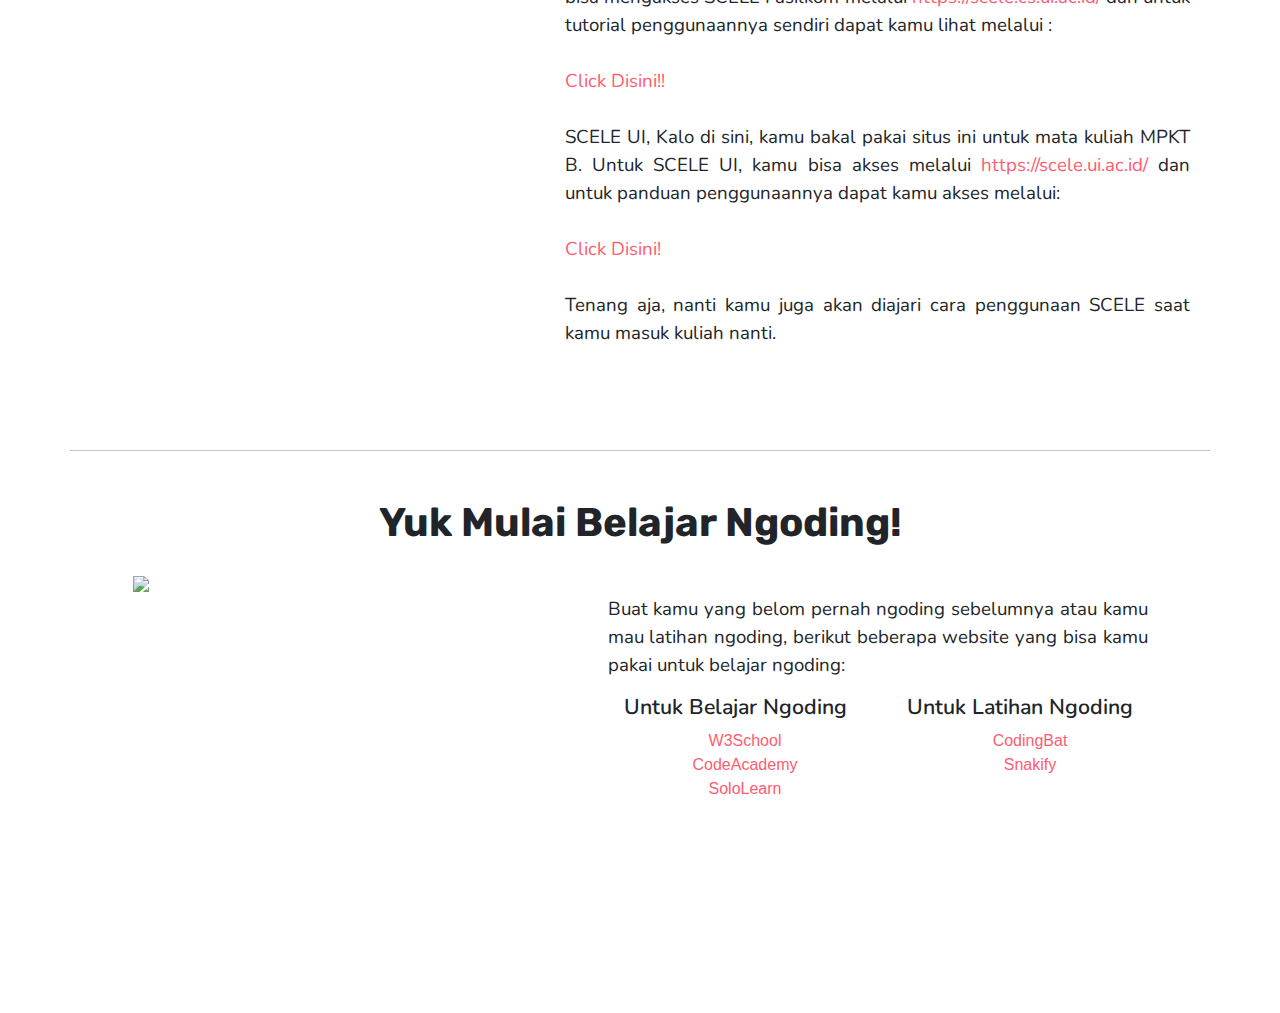
==== commit c1f2eed4: "rubah typo di akademik, ganti default peta info fasilkom" ====
--- a/akademik.html
+++ b/akademik.html
@@ -86,7 +86,7 @@
                                     <h2 class="text-center" style="padding-top: 30px; padding-left: 20px;padding-bottom: 20px;">Matematika</h2>
                                     <p class="text-justify"> Karena dalam programming memerlukan 
                                             logika yang terlatih, maka kita di sini juga 
-                                            belajar matematika uàntuk melatih 
+                                            belajar matematika untuk melatih 
                                             logika kita. Contoh mata kuliahnya, 
                                             misalnya Matematika Dasar 1 dan 
                                             Matematika Diskret 1.</p>
